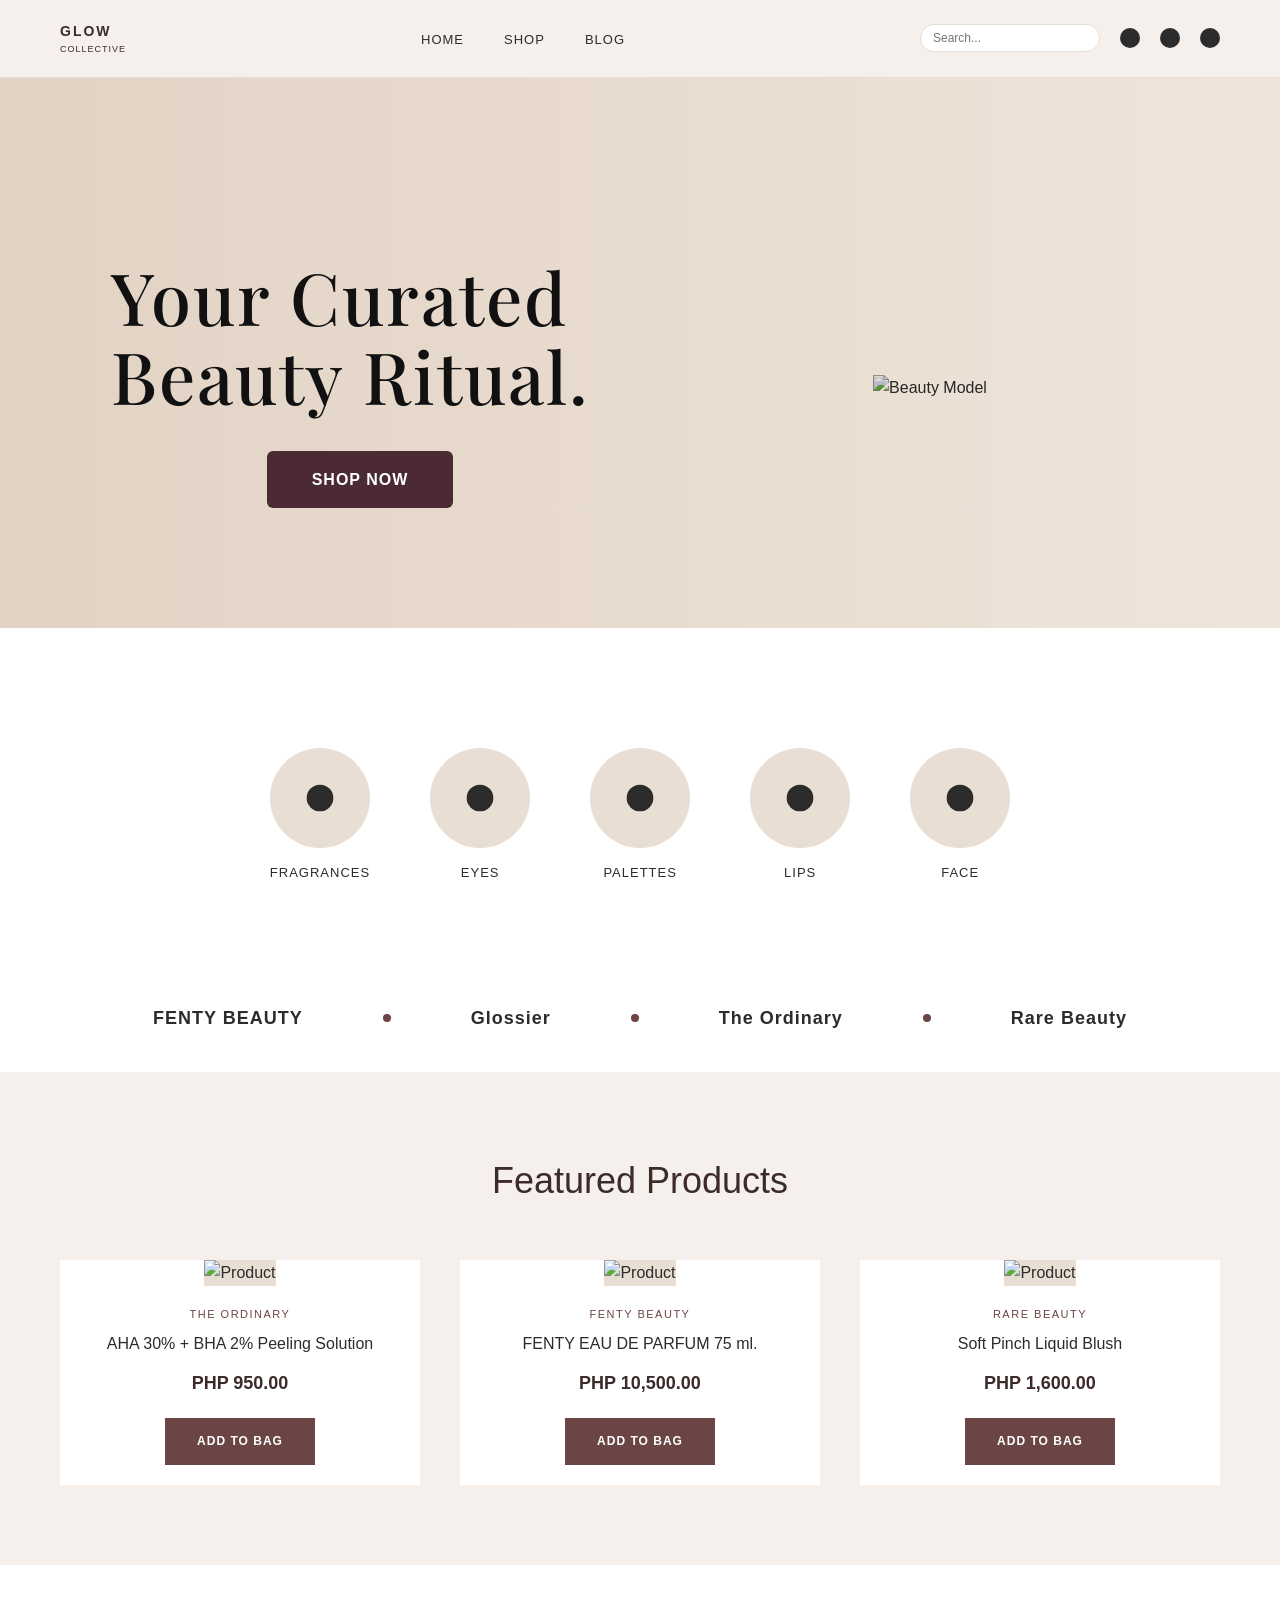
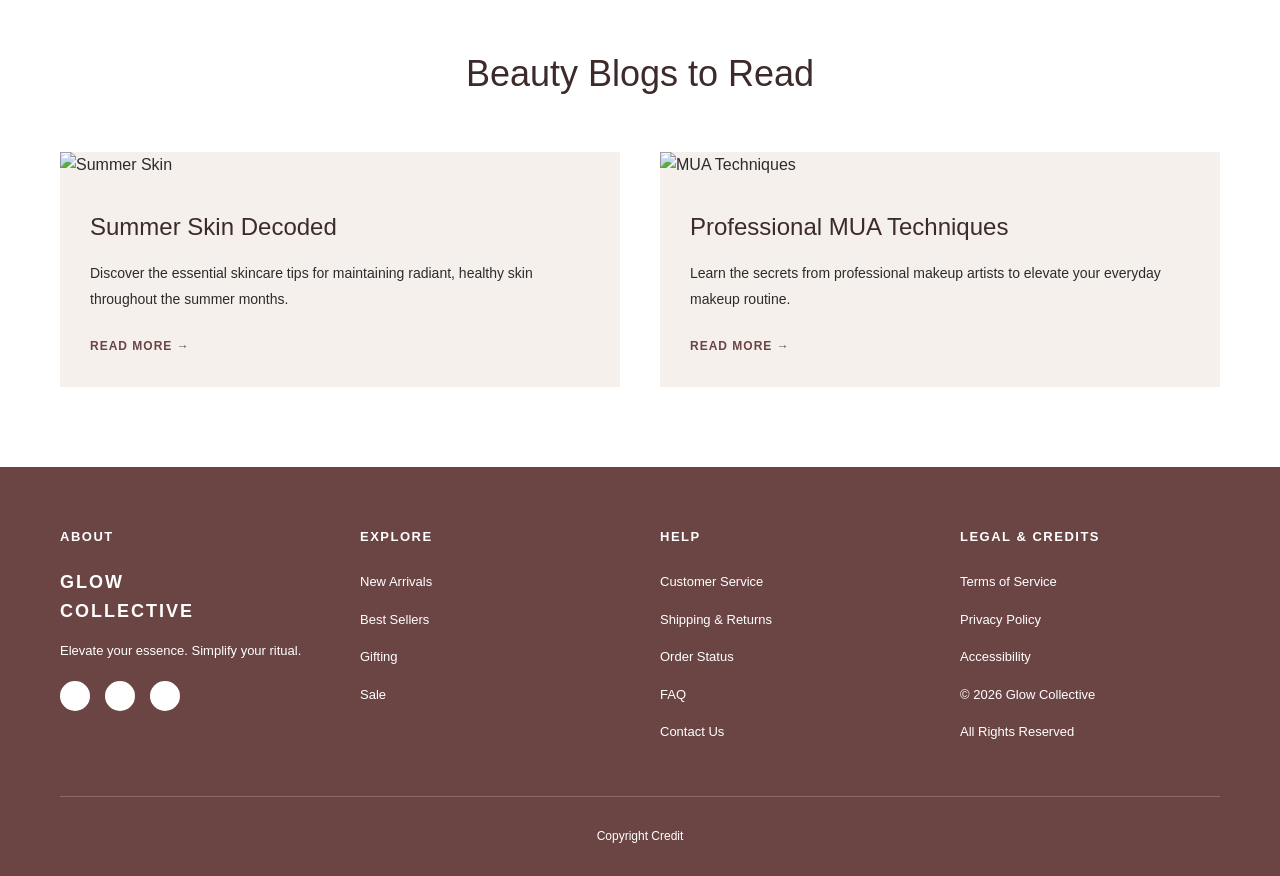
==== index.html @ 7a1baf29 "Putting the codes in" ====
<!DOCTYPE html>
<html lang="en">
<head>
    <meta charset="UTF-8">
    <meta name="viewport" content="width=device-width, initial-scale=1.0">
    <title>Glow Collective - Your Curated Beauty Ritual</title>
    <link href="https://fonts.googleapis.com/css2?family=Playfair+Display:ital,wght@0,400;0,600;1,400&display=swap" rel="stylesheet">
    <link rel="stylesheet" href="src/css/style.css">
</head>
<body>
    <!-- Navigation Bar -->
    <nav class="navbar">
        <a href="index.html" class="logo">
            Glow
            <span class="logo-subtitle">Collective</span>
        </a>
        
        <ul class="nav-links">
            <li><a href="index.html">Home</a></li>
            <li><a href="src/pages/shop.html">Shop</a></li>
            <li><a href="src/pages/blog.html">Blog</a></li>
        </ul>
        
        <div class="nav-icons">
            <input type="text" class="search-bar" placeholder="Search...">
            <div class="icon" title="Search"></div>
            <div class="icon" title="Cart"></div>
            <div class="icon" title="Profile"></div>
        </div>
    </nav>

    <!-- Hero Section -->
    <section class="hero">
        <div class="hero-content">
            <div class="hero-text-wrapper">
                <h1>Your Curated<br>Beauty Ritual.</h1>
                <div class="hero-btn-container">
                    <a href="shop.html" class="btn">SHOP NOW</a>
                </div>
            </div>
        </div>
        <div class="hero-image">
            <img src="https://images.unsplash.com/photo-1718005735424-eb1a8b861f9e?crop=entropy&cs=tinysrgb&fit=max&fm=jpg&ixid=M3w3Nzg4Nzd8MHwxfHNlYXJjaHwxfHxiZWF1dHklMjBtb2RlbCUyMHBvcnRyYWl0JTIwbmF0dXJhbHxlbnwxfHx8fDE3NzM1NDgxODh8MA&ixlib=rb-4.1.0&q=80&w=1080" alt="Beauty Model">
        </div>
    </section>

    <!-- Categories Section -->
    <section class="categories">
        <div class="category-grid">
            <div class="category-item">
                <div class="category-icon">
                    <svg viewBox="0 0 24 24">
                        <circle cx="12" cy="12" r="8" fill="currentColor"/>
                    </svg>
                </div>
                <p class="category-name">Fragrances</p>
            </div>
            
            <div class="category-item">
                <div class="category-icon">
                    <svg viewBox="0 0 24 24">
                        <circle cx="12" cy="12" r="8" fill="currentColor"/>
                    </svg>
                </div>
                <p class="category-name">Eyes</p>
            </div>
            
            <div class="category-item">
                <div class="category-icon">
                    <svg viewBox="0 0 24 24">
                        <circle cx="12" cy="12" r="8" fill="currentColor"/>
                    </svg>
                </div>
                <p class="category-name">Palettes</p>
            </div>
            
            <div class="category-item">
                <div class="category-icon">
                    <svg viewBox="0 0 24 24">
                        <circle cx="12" cy="12" r="8" fill="currentColor"/>
                    </svg>
                </div>
                <p class="category-name">Lips</p>
            </div>
            
            <div class="category-item">
                <div class="category-icon">
                    <svg viewBox="0 0 24 24">
                        <circle cx="12" cy="12" r="8" fill="currentColor"/>
                    </svg>
                </div>
                <p class="category-name">Face</p>
            </div>
        </div>
    </section>

    <!-- Brand Row Section -->
    <section class="brands">
        <div class="brand-row">
            <span class="brand-name">FENTY BEAUTY</span>
            <span class="brand-separator"></span>
            <span class="brand-name">Glossier</span>
            <span class="brand-separator"></span>
            <span class="brand-name">The Ordinary</span>
            <span class="brand-separator"></span>
            <span class="brand-name">Rare Beauty</span>
        </div>
    </section>

    <!-- Featured Products Section -->
    <section class="products">
        <h2 class="section-title">Featured Products</h2>
        <div class="product-grid">
            <div class="product-card">
                <img src="https://images.unsplash.com/photo-1643379850623-7eb6442cd262?crop=entropy&cs=tinysrgb&fit=max&fm=jpg&ixid=M3w3Nzg4Nzd8MHwxfHNlYXJjaHwxfHxza2luY2FyZSUyMHNlcnVtJTIwYm90dGxlfGVufDF8fHx8MTc3MzQ0MTQ1Mnww&ixlib=rb-4.1.0&q=80&w=1080" alt="Product" class="product-image">
                <div class="product-info">
                    <p class="product-brand">The Ordinary</p>
                    <h3 class="product-name">AHA 30% + BHA 2% Peeling Solution</h3>
                    <p class="product-price">PHP 950.00</p>
                    <a href="#" class="btn">Add to Bag</a>
                </div>
            </div>

            <div class="product-card">
                <img src="https://images.unsplash.com/photo-1648208567967-19e0b7b10066?crop=entropy&cs=tinysrgb&fit=max&fm=jpg&ixid=M3w3Nzg4Nzd8MHwxfHNlYXJjaHwxfHxwZXJmdW1lJTIwZnJhZ3JhbmNlJTIwYm90dGxlfGVufDF8fHx8MTc3MzQ5MjkwNHww&ixlib=rb-4.1.0&q=80&w=1080" alt="Product" class="product-image">
                <div class="product-info">
                    <p class="product-brand">Fenty Beauty</p>
                    <h3 class="product-name">FENTY EAU DE PARFUM 75 ml.</h3>
                    <p class="product-price">PHP 10,500.00</p>
                    <a href="#" class="btn">Add to Bag</a>
                </div>
            </div>

            <div class="product-card">
                <img src="https://images.unsplash.com/photo-1587055682234-853183f4523c?crop=entropy&cs=tinysrgb&fit=max&fm=jpg&ixid=M3w3Nzg4Nzd8MHwxfHNlYXJjaHwxfHxsaXBzdGljayUyMG1ha2V1cCUyMGJlYXV0eXxlbnwxfHx8fDE3NzM0NjQ0OTZ8MA&ixlib=rb-4.1.0&q=80&w=1080" alt="Product" class="product-image">
                <div class="product-info">
                    <p class="product-brand">Rare Beauty</p>
                    <h3 class="product-name">Soft Pinch Liquid Blush</h3>
                    <p class="product-price">PHP 1,600.00</p>
                    <a href="#" class="btn">Add to Bag</a>
                </div>
            </div>
        </div>
    </section>

    <!-- Blog Preview Section -->
    <section class="blog-section">
        <h2 class="section-title">Beauty Blogs to Read</h2>
        <div class="blog-grid">
            <article class="blog-card">
                <img src="https://images.unsplash.com/photo-1614159102369-effd79eadadd?crop=entropy&cs=tinysrgb&fit=max&fm=jpg&ixid=M3w3Nzg4Nzd8MHwxfHNlYXJjaHwxfHxza2luY2FyZSUyMHJvdXRpbmUlMjBiZWF1dHl8ZW58MXx8fHwxNzczNTQ4MTg5fDA&ixlib=rb-4.1.0&q=80&w=1080" alt="Summer Skin" class="blog-image">
                <div class="blog-content">
                    <h3 class="blog-title">Summer Skin Decoded</h3>
                    <p class="blog-excerpt">Discover the essential skincare tips for maintaining radiant, healthy skin throughout the summer months.</p>
                    <a href="blog.html" class="read-more">Read More →</a>
                </div>
            </article>

            <article class="blog-card">
                <img src="https://images.unsplash.com/photo-1600637070413-0798fafbb6c7?crop=entropy&cs=tinysrgb&fit=max&fm=jpg&ixid=M3w3Nzg4Nzd8MHwxfHNlYXJjaHwxfHxwcm9mZXNzaW9uYWwlMjBtYWtldXAlMjBhcnRpc3R8ZW58MXx8fHwxNzczNTQ4MTg5fDA&ixlib=rb-4.1.0&q=80&w=1080" alt="MUA Techniques" class="blog-image">
                <div class="blog-content">
                    <h3 class="blog-title">Professional MUA Techniques</h3>
                    <p class="blog-excerpt">Learn the secrets from professional makeup artists to elevate your everyday makeup routine.</p>
                    <a href="blog.html" class="read-more">Read More →</a>
                </div>
            </article>
        </div>
    </section>

    <!-- Footer -->
    <footer class="footer">
        <div class="footer-content">
            <div class="footer-column">
                <h3>About</h3>
                <div class="footer-logo">GLOW<br>COLLECTIVE</div>
                <p class="footer-tagline">Elevate your essence. Simplify your ritual.</p>
                <div class="social-icons">
                    <div class="social-icon"></div>
                    <div class="social-icon"></div>
                    <div class="social-icon"></div>
                </div>
            </div>

            <div class="footer-column">
                <h3>Explore</h3>
                <ul>
                    <li><a href="shop.html">New Arrivals</a></li>
                    <li><a href="shop.html">Best Sellers</a></li>
                    <li><a href="shop.html">Gifting</a></li>
                    <li><a href="shop.html">Sale</a></li>
                </ul>
            </div>

            <div class="footer-column">
                <h3>Help</h3>
                <ul>
                    <li><a href="#">Customer Service</a></li>
                    <li><a href="#">Shipping & Returns</a></li>
                    <li><a href="#">Order Status</a></li>
                    <li><a href="#">FAQ</a></li>
                    <li><a href="#">Contact Us</a></li>
                </ul>
            </div>

            <div class="footer-column">
                <h3>Legal & Credits</h3>
                <ul>
                    <li><a href="#">Terms of Service</a></li>
                    <li><a href="#">Privacy Policy</a></li>
                    <li><a href="#">Accessibility</a></li>
                    <li><a href="#">© 2026 Glow Collective</a></li>
                    <li><a href="#">All Rights Reserved</a></li>
                </ul>
            </div>
        </div>

        <div class="footer-bottom">
            <p>Copyright Credit</p>
        </div>
    </footer>
</body>
</html>
---- src/css/style.css ----
/* Reset and Base Styles */
* {
    margin: 0;
    padding: 0;
    box-sizing: border-box;
}

:root {
    --color-cream: #F5F0EB;
    --color-beige: #E8DED4;
    --color-light-gray: #D9D9D9;
    --color-dark-rose: #6B4544;
    --color-dark-brown: #3D2B2B;
    --color-white: #FFFFFF;
    --color-text: #2C2C2C;
}

body {
    font-family: 'Helvetica Neue', Arial, sans-serif;
    color: var(--color-text);
    background-color: var(--color-white);
    line-height: 1.6;
}

/* Navbar Styles */
.navbar {
    display: flex;
    justify-content: space-between;
    align-items: center;
    padding: 20px 60px;
    background-color: var(--color-cream);
    border-bottom: 1px solid var(--color-beige);
}

.logo {
    font-size: 14px;
    font-weight: 700;
    letter-spacing: 2px;
    text-transform: uppercase;
    color: var(--color-dark-brown);
    text-decoration: none;
}

.logo-subtitle {
    display: block;
    font-size: 9px;
    letter-spacing: 1px;
    font-weight: 400;
}

.nav-links {
    display: flex;
    gap: 40px;
    list-style: none;
}

.nav-links a {
    text-decoration: none;
    color: var(--color-text);
    font-size: 13px;
    letter-spacing: 1px;
    text-transform: uppercase;
    transition: color 0.3s;
}

.nav-links a:hover {
    color: var(--color-dark-rose);
}

.nav-icons {
    display: flex;
    gap: 20px;
    align-items: center;
}

.icon {
    width: 20px;
    height: 20px;
    background-color: var(--color-text);
    border-radius: 50%;
    cursor: pointer;
    transition: background-color 0.3s;
}

.icon:hover {
    background-color: var(--color-dark-rose);
}

/* Search Bar */
.search-bar {
    padding: 6px 12px;
    border: 1px solid var(--color-beige);
    border-radius: 20px;
    background-color: var(--color-white);
    font-size: 12px;
    width: 180px;
}

/* Hero Section */
.hero {
    display: flex;
    align-items: center;
    /* Replaced solid color with a gradient matching the image */
    background: linear-gradient(to right, #E2D3C4 0%, #EFE5DB 100%);
    padding: 60px 60px 0 60px; /* Removed bottom padding so model touches the bottom */
    min-height: 550px;
    overflow: hidden;
}

.hero-content {
    flex: 1;
    display: flex;
    justify-content: center; /* Centers the wrapper in the left half */
}

.hero-text-wrapper {
    display: flex;
    flex-direction: column;
}

.hero-content h1 {
    font-family: 'Playfair Display', serif; /* New elegant font */
    font-size: 72px; /* Much larger */
    line-height: 1.1;
    color: #111111;
    margin-bottom: 35px;
    font-weight: 500;
    letter-spacing: 2px;
}

.hero-btn-container {
    display: flex;
    justify-content: center; /* Centers the button under the text */
    padding-left: 20px;
}

/* Specific styling for the Hero button to match the image */
.hero-btn-container .btn {
    background-color: #4B2A33; /* Dark burgundy/brown */
    border-radius: 6px; /* Slightly rounded corners */
    padding: 16px 45px;
    font-size: 16px;
    font-weight: 700;
}

.hero-btn-container .btn:hover {
    background-color: #2F191F;
}

.hero-image {
    flex: 1;
    display: flex;
    justify-content: center;
    align-items: flex-end; /* Pushes the image strictly to the bottom */
    height: 100%;
}

.hero-image img {
    max-width: 100%;
    max-height: 600px;
    object-fit: contain;
    /* This cool trick blends the light background of the Unsplash JPEG into your gradient! */
    mix-blend-mode: multiply; 
    margin-bottom: -10px; /* Adjusts the model perfectly to the baseline */
}

/* Buttons */
.btn {
    display: inline-block;
    padding: 14px 32px;
    background-color: var(--color-dark-rose);
    color: var(--color-white);
    text-decoration: none;
    text-transform: uppercase;
    letter-spacing: 1px;
    font-size: 12px;
    font-weight: 600;
    border: none;
    cursor: pointer;
    transition: background-color 0.3s;
}

.btn:hover {
    background-color: var(--color-dark-brown);
}

/* Categories Section */
.categories {
    padding: 80px 60px;
    text-align: center;
}

.category-grid {
    display: flex;
    justify-content: center;
    gap: 60px;
    margin-top: 40px;
}

.category-item {
    text-align: center;
}

.category-icon {
    width: 100px;
    height: 100px;
    border-radius: 50%;
    background-color: var(--color-beige);
    margin: 0 auto 15px;
    display: flex;
    align-items: center;
    justify-content: center;
    transition: background-color 0.3s;
}

.category-icon:hover {
    background-color: var(--color-light-gray);
}

.category-icon svg {
    width: 40px;
    height: 40px;
    fill: var(--color-dark-rose);
}

.category-name {
    font-size: 13px;
    text-transform: uppercase;
    letter-spacing: 1px;
    color: var(--color-text);
}

/* Brand Section */
.brands {
    padding: 40px 60px;
    background-color: var(--color-white);
}

.brand-row {
    display: flex;
    justify-content: center;
    align-items: center;
    gap: 80px;
}

.brand-name {
    font-size: 18px;
    font-weight: 600;
    color: var(--color-text);
    letter-spacing: 1px;
}

.brand-separator {
    width: 8px;
    height: 8px;
    background-color: var(--color-dark-rose);
    border-radius: 50%;
}

/* Products Section */
.products {
    padding: 80px 60px;
    background-color: var(--color-cream);
}

.section-title {
    text-align: center;
    font-size: 36px;
    font-weight: 400;
    color: var(--color-dark-brown);
    margin-bottom: 50px;
}

.product-grid {
    display: grid;
    grid-template-columns: repeat(auto-fit, minmax(280px, 1fr));
    gap: 40px;
    max-width: 1200px;
    margin: 0 auto;
}

.product-card {
    background-color: var(--color-white);
    text-align: center;
    transition: transform 0.3s;
}

.product-card:hover {
    transform: translateY(-5px);
}

.product-image {
    width: 100%;
    height: 300px;
    object-fit: cover;
    background-color: var(--color-beige);
}

.product-info {
    padding: 20px;
}

.product-brand {
    font-size: 11px;
    text-transform: uppercase;
    letter-spacing: 1.5px;
    color: var(--color-dark-rose);
    margin-bottom: 8px;
}

.product-name {
    font-size: 16px;
    color: var(--color-text);
    margin-bottom: 12px;
    font-weight: 500;
}

.product-price {
    font-size: 18px;
    color: var(--color-dark-brown);
    margin-bottom: 20px;
    font-weight: 600;
}

/* Blog Section */
.blog-section {
    padding: 80px 60px;
    background-color: var(--color-white);
}

.blog-grid {
    display: grid;
    grid-template-columns: repeat(auto-fit, minmax(350px, 1fr));
    gap: 40px;
    max-width: 1200px;
    margin: 0 auto;
}

.blog-card {
    background-color: var(--color-cream);
    overflow: hidden;
    transition: transform 0.3s;
}

.blog-card:hover {
    transform: translateY(-5px);
}

.blog-image {
    width: 100%;
    height: 250px;
    object-fit: cover;
}

.blog-content {
    padding: 30px;
}

.blog-title {
    font-size: 24px;
    color: var(--color-dark-brown);
    margin-bottom: 15px;
    font-weight: 500;
}

.blog-excerpt {
    font-size: 14px;
    color: var(--color-text);
    line-height: 1.8;
    margin-bottom: 20px;
}

.read-more {
    text-decoration: none;
    color: var(--color-dark-rose);
    text-transform: uppercase;
    font-size: 12px;
    letter-spacing: 1px;
    font-weight: 600;
    transition: color 0.3s;
}

.read-more:hover {
    color: var(--color-dark-brown);
}

/* Footer */
.footer {
    background-color: var(--color-dark-rose);
    color: var(--color-white);
    padding: 60px 60px 30px;
}

.footer-content {
    display: grid;
    grid-template-columns: repeat(4, 1fr);
    gap: 40px;
    margin-bottom: 40px;
}

.footer-column h3 {
    font-size: 13px;
    text-transform: uppercase;
    letter-spacing: 1.5px;
    margin-bottom: 20px;
    font-weight: 600;
}

.footer-logo {
    font-size: 18px;
    font-weight: 700;
    letter-spacing: 2px;
    margin-bottom: 15px;
}

.footer-tagline {
    font-size: 13px;
    line-height: 1.6;
    margin-bottom: 20px;
}

.footer-column ul {
    list-style: none;
}

.footer-column ul li {
    margin-bottom: 12px;
}

.footer-column ul li a {
    color: var(--color-white);
    text-decoration: none;
    font-size: 13px;
    transition: opacity 0.3s;
}

.footer-column ul li a:hover {
    opacity: 0.7;
}

.social-icons {
    display: flex;
    gap: 15px;
}

.social-icon {
    width: 30px;
    height: 30px;
    background-color: var(--color-white);
    border-radius: 50%;
    display: flex;
    align-items: center;
    justify-content: center;
    cursor: pointer;
    transition: background-color 0.3s;
}

.social-icon:hover {
    background-color: var(--color-beige);
}

.footer-bottom {
    text-align: center;
    padding-top: 30px;
    border-top: 1px solid rgba(255, 255, 255, 0.2);
    font-size: 12px;
}

/* Shop Page Specific Styles */
.shop-header {
    background-color: var(--color-beige);
    padding: 40px 60px;
    text-align: center;
}

.shop-header h1 {
    font-size: 42px;
    font-weight: 400;
    color: var(--color-dark-brown);
    margin-bottom: 20px;
}

.shop-filters {
    display: flex;
    justify-content: center;
    gap: 20px;
    margin-top: 30px;
    flex-wrap: wrap;
}

.filter-btn {
    padding: 10px 24px;
    background-color: var(--color-white);
    border: 1px solid var(--color-beige);
    color: var(--color-text);
    font-size: 12px;
    text-transform: uppercase;
    letter-spacing: 1px;
    cursor: pointer;
    transition: all 0.3s;
}

.filter-btn:hover {
    background-color: var(--color-dark-rose);
    color: var(--color-white);
    border-color: var(--color-dark-rose);
}

.shop-content {
    padding: 60px;
    background-color: var(--color-cream);
}

.brand-section {
    margin-bottom: 60px;
}

.brand-section h2 {
    font-size: 28px;
    font-weight: 400;
    color: var(--color-dark-brown);
    margin-bottom: 30px;
    text-transform: uppercase;
    letter-spacing: 2px;
}

/* Blog Page Specific Styles */
.blog-header {
    background-color: var(--color-beige);
    padding: 60px;
    text-align: center;
}

.blog-header h1 {
    font-size: 42px;
    font-weight: 400;
    color: var(--color-dark-brown);
}

.blog-page-content {
    padding: 60px;
    background-color: var(--color-white);
}

.featured-article {
    background-color: var(--color-cream);
    margin-bottom: 60px;
    overflow: hidden;
}

.featured-article .blog-image {
    height: 400px;
}

.featured-article .blog-content {
    padding: 40px;
}

.featured-article .blog-title {
    font-size: 36px;
}

/* Responsive Design */
@media (max-width: 768px) {
    .navbar {
        padding: 15px 30px;
    }

    .hero {
        flex-direction: column;
        padding: 40px 30px;
    }

    .hero-content {
        padding-right: 0;
        margin-bottom: 30px;
    }

    .hero-content h1 {
        font-size: 36px;
    }

    .category-grid {
        flex-wrap: wrap;
        gap: 30px;
    }

    .brand-row {
        flex-wrap: wrap;
        gap: 30px;
    }

    .product-grid,
    .blog-grid {
        grid-template-columns: 1fr;
    }

    .footer-content {
        grid-template-columns: 1fr 1fr;
    }
}
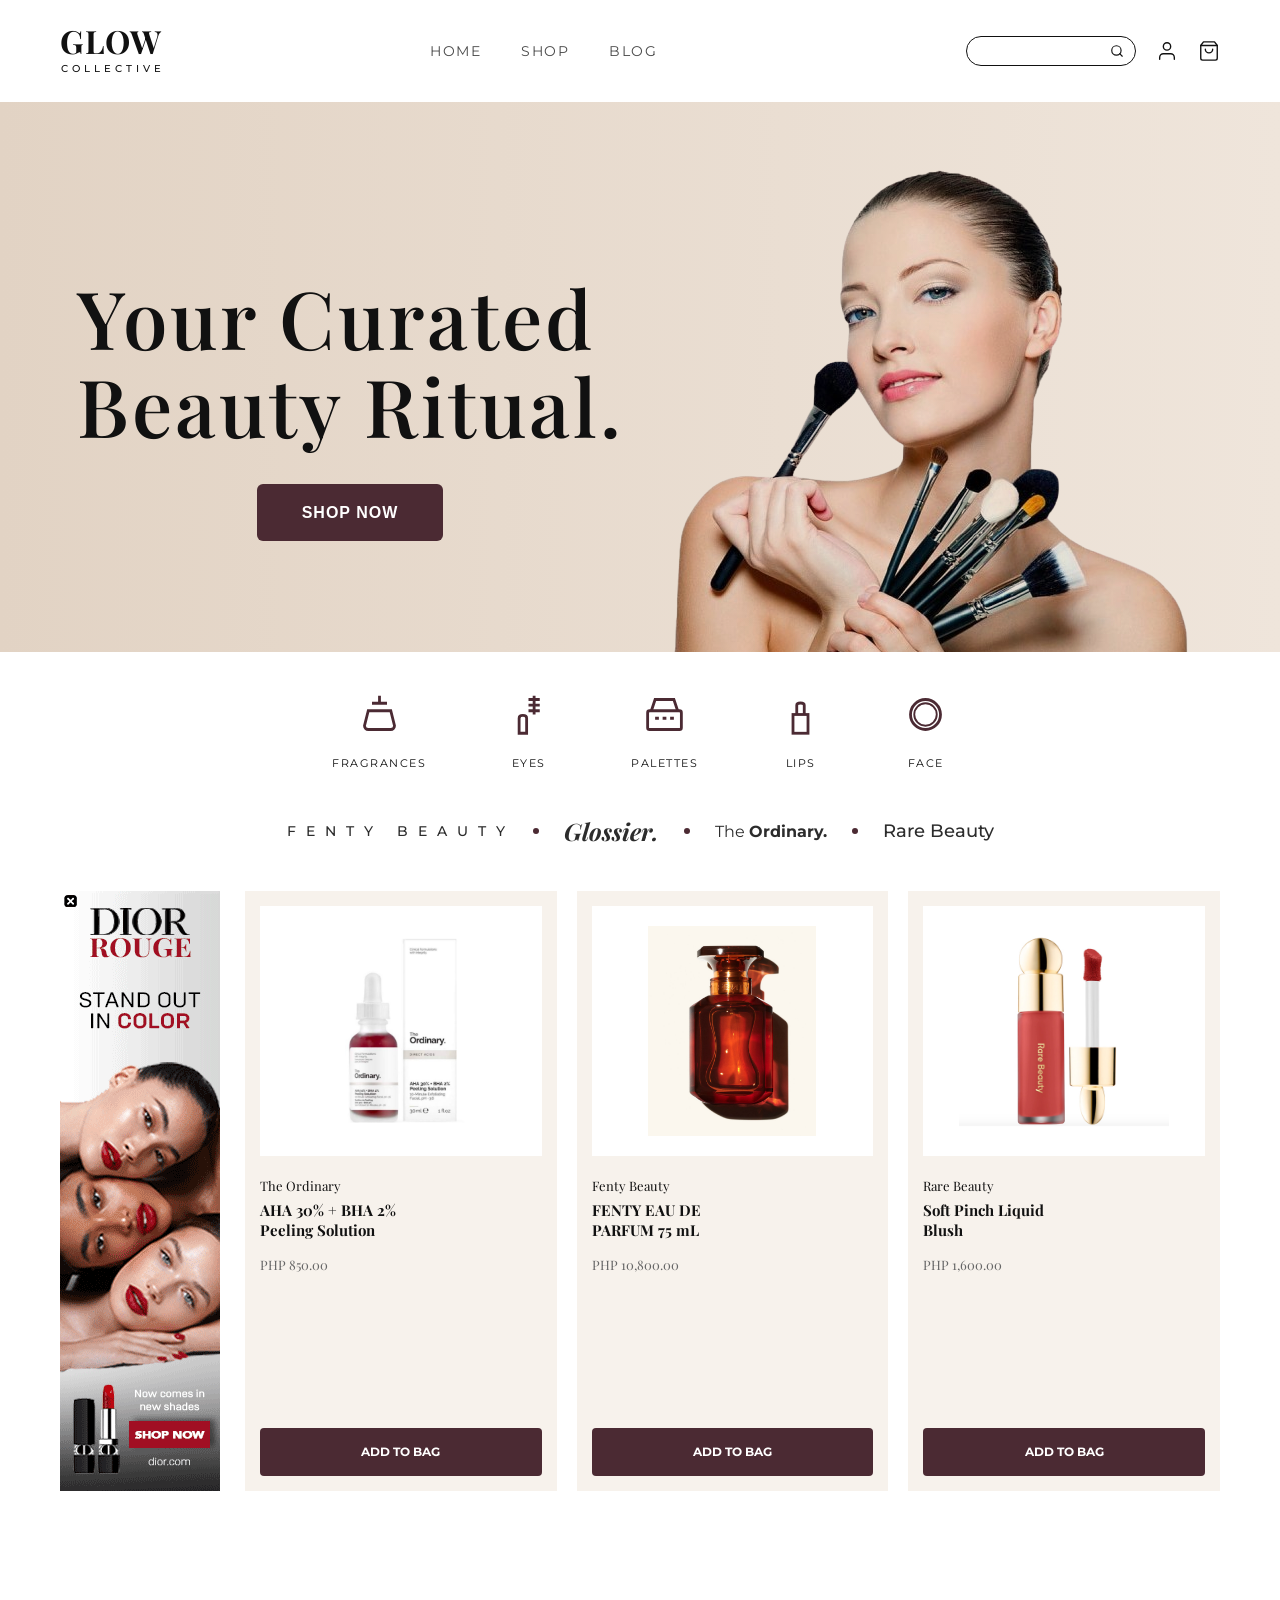
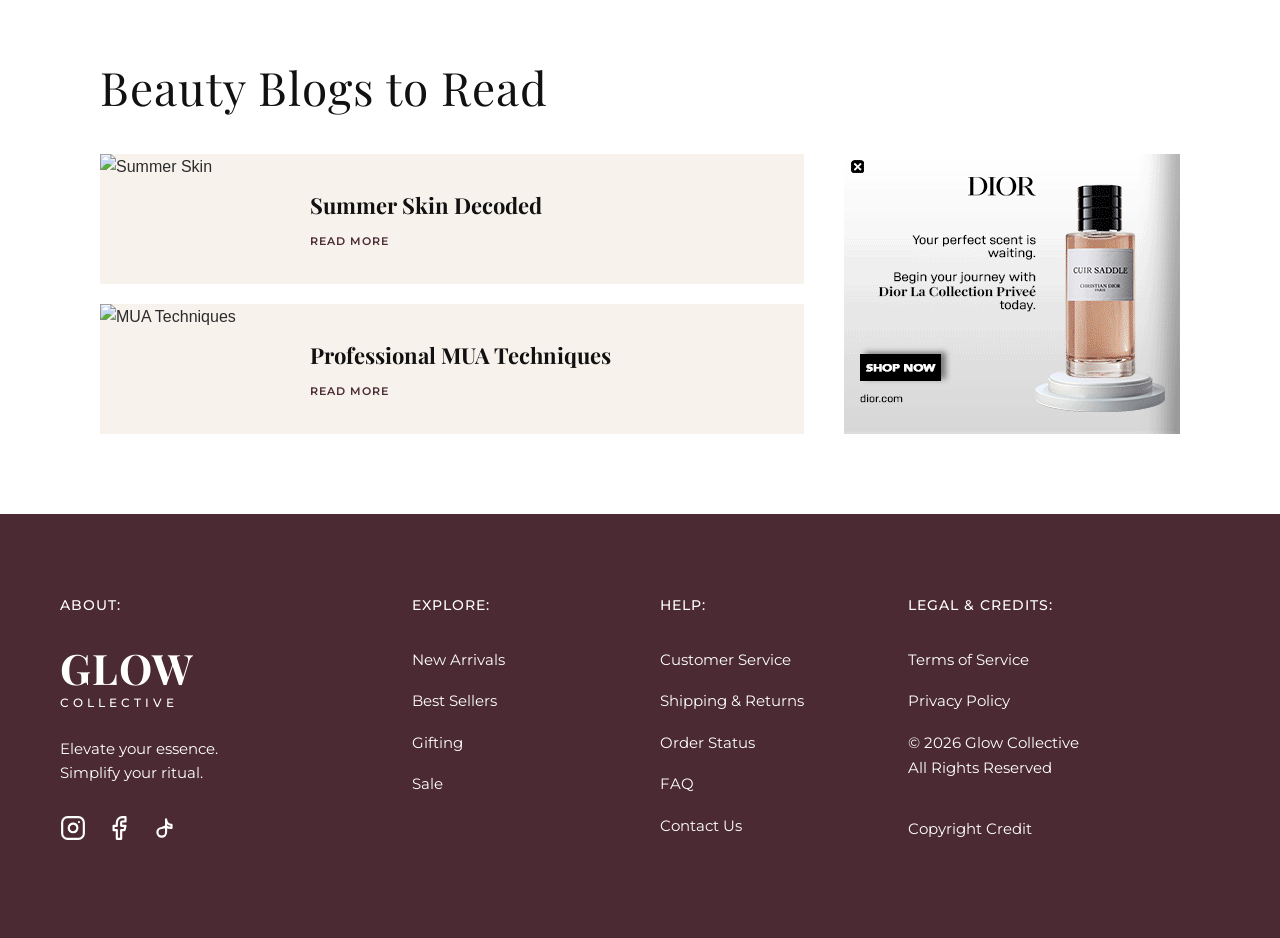
==== commit 5f267114: "Added details in home, shop, and blog" ====
--- a/index.html
+++ b/index.html
@@ -4,195 +4,193 @@
     <meta charset="UTF-8">
     <meta name="viewport" content="width=device-width, initial-scale=1.0">
     <title>Glow Collective - Your Curated Beauty Ritual</title>
-    <link href="https://fonts.googleapis.com/css2?family=Playfair+Display:ital,wght@0,400;0,600;1,400&display=swap" rel="stylesheet">
+    <link href="https://fonts.googleapis.com/css2?family=Montserrat:wght@400;500;600&family=Playfair+Display:ital,wght@0,400;0,600;0,700;1,400&display=swap" rel="stylesheet">
     <link rel="stylesheet" href="src/css/style.css">
 </head>
 <body>
-    <!-- Navigation Bar -->
     <nav class="navbar">
         <a href="index.html" class="logo">
-            Glow
-            <span class="logo-subtitle">Collective</span>
+            <span class="logo-main">GLOW</span>
+            <span class="logo-sub">COLLECTIVE</span>
         </a>
         
         <ul class="nav-links">
-            <li><a href="index.html">Home</a></li>
-            <li><a href="src/pages/shop.html">Shop</a></li>
-            <li><a href="src/pages/blog.html">Blog</a></li>
+            <li><a href="index.html">HOME</a></li>
+            <li><a href="src/pages/shop.html">SHOP</a></li>
+            <li><a href="src/pages/blog.html">BLOG</a></li>
         </ul>
         
         <div class="nav-icons">
-            <input type="text" class="search-bar" placeholder="Search...">
-            <div class="icon" title="Search"></div>
-            <div class="icon" title="Cart"></div>
-            <div class="icon" title="Profile"></div>
+            <div class="search-wrapper">
+                <input type="text" class="search-bar" placeholder="">
+                <svg class="search-icon" viewBox="0 0 24 24" width="14" height="14" stroke="currentColor" stroke-width="2" fill="none" stroke-linecap="round" stroke-linejoin="round"><circle cx="11" cy="11" r="8"></circle><line x1="21" y1="21" x2="16.65" y2="16.65"></line></svg>
+            </div>
+            <a href="#" class="icon-link" aria-label="Profile">
+                <svg viewBox="0 0 24 24" width="22" height="22" stroke="currentColor" stroke-width="1.5" fill="none" stroke-linecap="round" stroke-linejoin="round"><path d="M20 21v-2a4 4 0 0 0-4-4H8a4 4 0 0 0-4 4v2"></path><circle cx="12" cy="7" r="4"></circle></svg>
+            </a>
+            <a href="#" class="icon-link" aria-label="Cart">
+                <svg viewBox="0 0 24 24" width="22" height="22" stroke="currentColor" stroke-width="1.5" fill="none" stroke-linecap="round" stroke-linejoin="round"><path d="M6 2L3 6v14a2 2 0 0 0 2 2h14a2 2 0 0 0 2-2V6l-3-4z"></path><line x1="3" y1="6" x2="21" y2="6"></line><path d="M16 10a4 4 0 0 1-8 0"></path></svg>
+            </a>
         </div>
     </nav>
 
-    <!-- Hero Section -->
     <section class="hero">
         <div class="hero-content">
             <div class="hero-text-wrapper">
                 <h1>Your Curated<br>Beauty Ritual.</h1>
                 <div class="hero-btn-container">
-                    <a href="shop.html" class="btn">SHOP NOW</a>
+                    <a href="src/pages/shop.html" class="btn">SHOP NOW</a>
                 </div>
             </div>
         </div>
         <div class="hero-image">
-            <img src="https://images.unsplash.com/photo-1718005735424-eb1a8b861f9e?crop=entropy&cs=tinysrgb&fit=max&fm=jpg&ixid=M3w3Nzg4Nzd8MHwxfHNlYXJjaHwxfHxiZWF1dHklMjBtb2RlbCUyMHBvcnRyYWl0JTIwbmF0dXJhbHxlbnwxfHx8fDE3NzM1NDgxODh8MA&ixlib=rb-4.1.0&q=80&w=1080" alt="Beauty Model">
-        </div>
-    </section>
-
-    <!-- Categories Section -->
+            <img src="src/images/model.png" alt="Beauty Model">
+        </div>
+    </section>
+
     <section class="categories">
         <div class="category-grid">
             <div class="category-item">
-                <div class="category-icon">
-                    <svg viewBox="0 0 24 24">
-                        <circle cx="12" cy="12" r="8" fill="currentColor"/>
-                    </svg>
-                </div>
-                <p class="category-name">Fragrances</p>
-            </div>
-            
-            <div class="category-item">
-                <div class="category-icon">
-                    <svg viewBox="0 0 24 24">
-                        <circle cx="12" cy="12" r="8" fill="currentColor"/>
-                    </svg>
-                </div>
-                <p class="category-name">Eyes</p>
-            </div>
-            
-            <div class="category-item">
-                <div class="category-icon">
-                    <svg viewBox="0 0 24 24">
-                        <circle cx="12" cy="12" r="8" fill="currentColor"/>
-                    </svg>
-                </div>
-                <p class="category-name">Palettes</p>
-            </div>
-            
-            <div class="category-item">
-                <div class="category-icon">
-                    <svg viewBox="0 0 24 24">
-                        <circle cx="12" cy="12" r="8" fill="currentColor"/>
-                    </svg>
-                </div>
-                <p class="category-name">Lips</p>
-            </div>
-            
-            <div class="category-item">
-                <div class="category-icon">
-                    <svg viewBox="0 0 24 24">
-                        <circle cx="12" cy="12" r="8" fill="currentColor"/>
-                    </svg>
-                </div>
-                <p class="category-name">Face</p>
-            </div>
-        </div>
-    </section>
-
-    <!-- Brand Row Section -->
+                <svg class="cat-icon" viewBox="0 0 24 24"><path d="M12 2v4M8 6h8M6 10l-2 8a2 2 0 002 2h12a2 2 0 002-2l-2-8H6z" stroke="currentColor" stroke-width="1.5" fill="none"/></svg>
+                <p class="category-name">FRAGRANCES</p>
+            </div>
+            <div class="category-item">
+                <svg class="cat-icon" viewBox="0 0 24 24"><path d="M7 22v-8c0-2 4-2 4 0v8H7zM15 2v10M12 7h6M12 4h6M12 10h6" stroke="currentColor" stroke-width="1.5" fill="none"/></svg>
+                <p class="category-name">EYES</p>
+            </div>
+            <div class="category-item">
+                <svg class="cat-icon" viewBox="0 0 24 24"><rect x="3" y="10" width="18" height="10" rx="1" stroke="currentColor" stroke-width="1.5" fill="none"/><path d="M5 10l2-6h10l2 6M7 14h2M11 14h2M15 14h2" stroke="currentColor" stroke-width="1.5" fill="none"/></svg>
+                <p class="category-name">PALETTES</p>
+            </div>
+            <div class="category-item">
+                <svg class="cat-icon" viewBox="0 0 24 24"><rect x="8" y="12" width="8" height="10" stroke="currentColor" stroke-width="1.5" fill="none"/><path d="M10 12V7c0-1.5 4-1.5 4 0v5" stroke="currentColor" stroke-width="1.5" fill="none"/></svg>
+                <p class="category-name">LIPS</p>
+            </div>
+            <div class="category-item">
+                <svg class="cat-icon" viewBox="0 0 24 24"><circle cx="12" cy="12" r="8" stroke="currentColor" stroke-width="1.5" fill="none"/><circle cx="12" cy="12" r="6" stroke="currentColor" stroke-width="1" fill="none"/></svg>
+                <p class="category-name">FACE</p>
+            </div>
+        </div>
+    </section>
+
     <section class="brands">
         <div class="brand-row">
-            <span class="brand-name">FENTY BEAUTY</span>
-            <span class="brand-separator"></span>
-            <span class="brand-name">Glossier</span>
-            <span class="brand-separator"></span>
-            <span class="brand-name">The Ordinary</span>
-            <span class="brand-separator"></span>
-            <span class="brand-name">Rare Beauty</span>
-        </div>
-    </section>
-
-    <!-- Featured Products Section -->
-    <section class="products">
-        <h2 class="section-title">Featured Products</h2>
-        <div class="product-grid">
-            <div class="product-card">
-                <img src="https://images.unsplash.com/photo-1643379850623-7eb6442cd262?crop=entropy&cs=tinysrgb&fit=max&fm=jpg&ixid=M3w3Nzg4Nzd8MHwxfHNlYXJjaHwxfHxza2luY2FyZSUyMHNlcnVtJTIwYm90dGxlfGVufDF8fHx8MTc3MzQ0MTQ1Mnww&ixlib=rb-4.1.0&q=80&w=1080" alt="Product" class="product-image">
-                <div class="product-info">
-                    <p class="product-brand">The Ordinary</p>
-                    <h3 class="product-name">AHA 30% + BHA 2% Peeling Solution</h3>
-                    <p class="product-price">PHP 950.00</p>
-                    <a href="#" class="btn">Add to Bag</a>
-                </div>
-            </div>
-
-            <div class="product-card">
-                <img src="https://images.unsplash.com/photo-1648208567967-19e0b7b10066?crop=entropy&cs=tinysrgb&fit=max&fm=jpg&ixid=M3w3Nzg4Nzd8MHwxfHNlYXJjaHwxfHxwZXJmdW1lJTIwZnJhZ3JhbmNlJTIwYm90dGxlfGVufDF8fHx8MTc3MzQ5MjkwNHww&ixlib=rb-4.1.0&q=80&w=1080" alt="Product" class="product-image">
-                <div class="product-info">
-                    <p class="product-brand">Fenty Beauty</p>
-                    <h3 class="product-name">FENTY EAU DE PARFUM 75 ml.</h3>
-                    <p class="product-price">PHP 10,500.00</p>
-                    <a href="#" class="btn">Add to Bag</a>
-                </div>
-            </div>
-
-            <div class="product-card">
-                <img src="https://images.unsplash.com/photo-1587055682234-853183f4523c?crop=entropy&cs=tinysrgb&fit=max&fm=jpg&ixid=M3w3Nzg4Nzd8MHwxfHNlYXJjaHwxfHxsaXBzdGljayUyMG1ha2V1cCUyMGJlYXV0eXxlbnwxfHx8fDE3NzM0NjQ0OTZ8MA&ixlib=rb-4.1.0&q=80&w=1080" alt="Product" class="product-image">
-                <div class="product-info">
-                    <p class="product-brand">Rare Beauty</p>
-                    <h3 class="product-name">Soft Pinch Liquid Blush</h3>
-                    <p class="product-price">PHP 1,600.00</p>
-                    <a href="#" class="btn">Add to Bag</a>
-                </div>
-            </div>
-        </div>
-    </section>
-
-    <!-- Blog Preview Section -->
+            <span class="brand-fenty">F E N T Y &nbsp; B E A U T Y</span>
+            <span class="brand-dot"></span>
+            <span class="brand-glossier">Glossier.</span>
+            <span class="brand-dot"></span>
+            <span class="brand-ordinary">The <strong>Ordinary.</strong></span>
+            <span class="brand-dot"></span>
+            <span class="brand-rare">Rare Beauty</span>
+        </div>
+    </section>
+
+    <section class="featured-section">
+        <div class="featured-container">
+            
+            <div class="ad-banner">
+                <img src="src/images/dior-ad.gif" alt="Dior Stand Out In Color">
+            </div>
+
+            <div class="product-showcase">
+                <div class="product-card">
+                    <div class="product-img-box">
+                        <img src="src/images/ordinary-peeling.jpg" alt="The Ordinary">
+                    </div>
+                    <div class="product-info">
+                        <p class="product-brand">The Ordinary</p>
+                        <h3 class="product-name">AHA 30% + BHA 2%<br>Peeling Solution</h3>
+                        <p class="product-price">PHP 850.00</p>
+                        <a href="#" class="btn-bag">ADD TO BAG</a>
+                    </div>
+                </div>
+
+                <div class="product-card">
+                    <div class="product-img-box">
+                        <img src="src/images/fenty-perfume.jpg" alt="Fenty Perfume">
+                    </div>
+                    <div class="product-info">
+                        <p class="product-brand">Fenty Beauty</p>
+                        <h3 class="product-name">FENTY EAU DE<br>PARFUM 75 mL</h3>
+                        <p class="product-price">PHP 10,800.00</p>
+                        <a href="#" class="btn-bag">ADD TO BAG</a>
+                    </div>
+                </div>
+
+                <div class="product-card">
+                    <div class="product-img-box">
+                        <img src="src/images/rare-blush.jpeg" alt="Rare Beauty Blush">
+                    </div>
+                    <div class="product-info">
+                        <p class="product-brand">Rare Beauty</p>
+                        <h3 class="product-name">Soft Pinch Liquid<br>Blush</h3>
+                        <p class="product-price">PHP 1,600.00</p>
+                        <a href="#" class="btn-bag">ADD TO BAG</a>
+                    </div>
+                </div>
+            </div>
+        </div>
+    </section>
+
     <section class="blog-section">
-        <h2 class="section-title">Beauty Blogs to Read</h2>
-        <div class="blog-grid">
-            <article class="blog-card">
-                <img src="https://images.unsplash.com/photo-1614159102369-effd79eadadd?crop=entropy&cs=tinysrgb&fit=max&fm=jpg&ixid=M3w3Nzg4Nzd8MHwxfHNlYXJjaHwxfHxza2luY2FyZSUyMHJvdXRpbmUlMjBiZWF1dHl8ZW58MXx8fHwxNzczNTQ4MTg5fDA&ixlib=rb-4.1.0&q=80&w=1080" alt="Summer Skin" class="blog-image">
-                <div class="blog-content">
-                    <h3 class="blog-title">Summer Skin Decoded</h3>
-                    <p class="blog-excerpt">Discover the essential skincare tips for maintaining radiant, healthy skin throughout the summer months.</p>
-                    <a href="blog.html" class="read-more">Read More →</a>
-                </div>
-            </article>
-
-            <article class="blog-card">
-                <img src="https://images.unsplash.com/photo-1600637070413-0798fafbb6c7?crop=entropy&cs=tinysrgb&fit=max&fm=jpg&ixid=M3w3Nzg4Nzd8MHwxfHNlYXJjaHwxfHxwcm9mZXNzaW9uYWwlMjBtYWtldXAlMjBhcnRpc3R8ZW58MXx8fHwxNzczNTQ4MTg5fDA&ixlib=rb-4.1.0&q=80&w=1080" alt="MUA Techniques" class="blog-image">
-                <div class="blog-content">
-                    <h3 class="blog-title">Professional MUA Techniques</h3>
-                    <p class="blog-excerpt">Learn the secrets from professional makeup artists to elevate your everyday makeup routine.</p>
-                    <a href="blog.html" class="read-more">Read More →</a>
-                </div>
-            </article>
-        </div>
-    </section>
-
-    <!-- Footer -->
+        <div class="blog-section-inner">
+            <h2 class="section-title left-align">Beauty Blogs to Read</h2>
+            <div class="blog-container">
+                
+                <div class="blog-list">
+                    <article class="blog-card-horizontal">
+                        <img src="https://images.unsplash.com/photo-1614159102369-effd79eadadd?crop=entropy&cs=tinysrgb&fit=max&fm=jpg&ixid=M3w3Nzg4Nzd8MHwxfHNlYXJjaHwxfHxza2luY2FyZSUyMHJvdXRpbmUlMjBiZWF1dHl8ZW58MXx8fHwxNzczNTQ4MTg5fDA&ixlib=rb-4.1.0&q=80&w=500" alt="Summer Skin" class="blog-img">
+                        <div class="blog-info">
+                            <h3 class="blog-title">Summer Skin Decoded</h3>
+                            <a href="src/pages/blog.html" class="read-more">READ MORE</a>
+                        </div>
+                    </article>
+
+                    <article class="blog-card-horizontal">
+                        <img src="https://images.unsplash.com/photo-1600637070413-0798fafbb6c7?crop=entropy&cs=tinysrgb&fit=max&fm=jpg&ixid=M3w3Nzg4Nzd8MHwxfHNlYXJjaHwxfHxwcm9mZXNzaW9uYWwlMjBtYWtldXAlMjBhcnRpc3R8ZW58MXx8fHwxNzczNTQ4MTg5fDA&ixlib=rb-4.1.0&q=80&w=500" alt="MUA Techniques" class="blog-img">
+                        <div class="blog-info">
+                            <h3 class="blog-title">Professional MUA Techniques</h3>
+                            <a href="src/pages/blog.html" class="read-more">READ MORE</a>
+                        </div>
+                    </article>
+                </div>
+
+                <div class="blog-ad">
+                    <img src="src/images/dior-ad-square.gif" alt="Dior Ad">
+                </div>
+                
+            </div>
+        </div>
+    </section>
+
     <footer class="footer">
         <div class="footer-content">
             <div class="footer-column">
-                <h3>About</h3>
-                <div class="footer-logo">GLOW<br>COLLECTIVE</div>
-                <p class="footer-tagline">Elevate your essence. Simplify your ritual.</p>
+                <h3 class="footer-heading">ABOUT:</h3>
+                <div class="footer-logo">
+                    <span class="logo-main-white">GLOW</span>
+                    <span class="logo-sub-white">COLLECTIVE</span>
+                </div>
+                <p class="footer-tagline">Elevate your essence.<br>Simplify your ritual.</p>
                 <div class="social-icons">
-                    <div class="social-icon"></div>
-                    <div class="social-icon"></div>
-                    <div class="social-icon"></div>
-                </div>
-            </div>
-
-            <div class="footer-column">
-                <h3>Explore</h3>
+                    <svg viewBox="0 0 24 24" width="26" height="26" stroke="currentColor" stroke-width="2" fill="none" stroke-linecap="round" stroke-linejoin="round"><rect x="2" y="2" width="20" height="20" rx="5" ry="5"></rect><path d="M16 11.37A4 4 0 1 1 12.63 8 4 4 0 0 1 16 11.37z"></path><line x1="17.5" y1="6.5" x2="17.51" y2="6.5"></line></svg>
+                    <svg viewBox="0 0 24 24" width="26" height="26" stroke="currentColor" stroke-width="2" fill="none" stroke-linecap="round" stroke-linejoin="round"><path d="M18 2h-3a5 5 0 0 0-5 5v3H7v4h3v8h4v-8h3l1-4h-4V7a1 1 0 0 1 1-1h3z"></path></svg>
+                    <svg viewBox="0 0 24 24" width="26" height="26" stroke="currentColor" stroke-width="2" fill="none" stroke-linecap="round" stroke-linejoin="round"><path d="M9 12a4 4 0 1 0 4 4V4a5 5 0 0 0 5 5v3a8 8 0 0 1-5-1.5z"></path></svg>
+                </div>
+            </div>
+
+            <div class="footer-column">
+                <h3 class="footer-heading">EXPLORE:</h3>
                 <ul>
-                    <li><a href="shop.html">New Arrivals</a></li>
-                    <li><a href="shop.html">Best Sellers</a></li>
-                    <li><a href="shop.html">Gifting</a></li>
-                    <li><a href="shop.html">Sale</a></li>
+                    <li><a href="src/pages/shop.html">New Arrivals</a></li>
+                    <li><a href="src/pages/shop.html">Best Sellers</a></li>
+                    <li><a href="src/pages/shop.html">Gifting</a></li>
+                    <li><a href="src/pages/shop.html">Sale</a></li>
                 </ul>
             </div>
 
             <div class="footer-column">
-                <h3>Help</h3>
+                <h3 class="footer-heading">HELP:</h3>
                 <ul>
                     <li><a href="#">Customer Service</a></li>
                     <li><a href="#">Shipping & Returns</a></li>
@@ -203,20 +201,15 @@
             </div>
 
             <div class="footer-column">
-                <h3>Legal & Credits</h3>
+                <h3 class="footer-heading">LEGAL & CREDITS:</h3>
                 <ul>
                     <li><a href="#">Terms of Service</a></li>
                     <li><a href="#">Privacy Policy</a></li>
-                    <li><a href="#">Accessibility</a></li>
-                    <li><a href="#">© 2026 Glow Collective</a></li>
-                    <li><a href="#">All Rights Reserved</a></li>
+                    <li><a href="#">© 2026 Glow Collective</a><br><a href="#">All Rights Reserved</a></li>
+                    <li class="margin-top"><a href="#">Copyright Credit</a></li>
                 </ul>
             </div>
-        </div>
-
-        <div class="footer-bottom">
-            <p>Copyright Credit</p>
         </div>
     </footer>
 </body>
-</html>
+</html>
--- a/src/css/style.css
+++ b/src/css/style.css
@@ -18,91 +18,117 @@
 body {
     font-family: 'Helvetica Neue', Arial, sans-serif;
     color: var(--color-text);
-    background-color: var(--color-white);
+    background-color: var(--color-cream);
     line-height: 1.6;
 }
 
-/* Navbar Styles */
+/* =========================================
+   NAVBAR CSS 
+========================================= */
 .navbar {
     display: flex;
     justify-content: space-between;
     align-items: center;
-    padding: 20px 60px;
-    background-color: var(--color-cream);
-    border-bottom: 1px solid var(--color-beige);
+    padding: 25px 60px;
+    background-color: #FFFFFF; 
+    border-bottom: none; 
 }
 
 .logo {
-    font-size: 14px;
+    display: flex;
+    flex-direction: column;
+    align-items: center;
+    text-decoration: none;
+    color: #111111;
+}
+
+.logo-main {
+    font-family: 'Playfair Display', serif;
+    font-size: 32px;
     font-weight: 700;
-    letter-spacing: 2px;
-    text-transform: uppercase;
-    color: var(--color-dark-brown);
-    text-decoration: none;
-}
-
-.logo-subtitle {
-    display: block;
-    font-size: 9px;
-    letter-spacing: 1px;
-    font-weight: 400;
+    letter-spacing: 0.5px;
+    line-height: 1;
+}
+
+.logo-sub {
+    font-family: 'Montserrat', sans-serif;
+    font-size: 10px;
+    letter-spacing: 4px;
+    font-weight: 500;
+    margin-top: 4px;
+    margin-right: -4px; 
 }
 
 .nav-links {
     display: flex;
     gap: 40px;
     list-style: none;
+    transform: translateX(-20px); 
 }
 
 .nav-links a {
+    font-family: 'Montserrat', sans-serif;
     text-decoration: none;
-    color: var(--color-text);
+    color: #4A4A4A;
+    font-size: 14px;
+    font-weight: 400;
+    letter-spacing: 1.5px;
+    transition: color 0.3s ease;
+}
+
+.nav-links a:hover {
+    color: #111111;
+}
+
+.nav-icons {
+    display: flex;
+    gap: 20px;
+    align-items: center;
+}
+
+.search-wrapper {
+    position: relative;
+    display: flex;
+    align-items: center;
+}
+
+.search-bar {
+    padding: 6px 35px 6px 15px;
+    border: 1px solid #111111; 
+    border-radius: 20px; 
+    background-color: transparent;
+    font-family: 'Montserrat', sans-serif;
     font-size: 13px;
-    letter-spacing: 1px;
-    text-transform: uppercase;
-    transition: color 0.3s;
-}
-
-.nav-links a:hover {
-    color: var(--color-dark-rose);
-}
-
-.nav-icons {
-    display: flex;
-    gap: 20px;
-    align-items: center;
-}
-
-.icon {
-    width: 20px;
-    height: 20px;
-    background-color: var(--color-text);
-    border-radius: 50%;
-    cursor: pointer;
-    transition: background-color 0.3s;
-}
-
-.icon:hover {
-    background-color: var(--color-dark-rose);
-}
-
-/* Search Bar */
-.search-bar {
-    padding: 6px 12px;
-    border: 1px solid var(--color-beige);
-    border-radius: 20px;
-    background-color: var(--color-white);
-    font-size: 12px;
-    width: 180px;
-}
-
-/* Hero Section */
+    width: 170px;
+    outline: none;
+}
+
+.search-icon {
+    position: absolute;
+    right: 12px; 
+    color: #111111;
+    pointer-events: none;
+}
+
+.icon-link {
+    color: #111111;
+    display: flex;
+    align-items: center;
+    transition: opacity 0.3s ease;
+}
+
+.icon-link:hover {
+    opacity: 0.6;
+}
+
+/* =========================================
+   INDEX PAGE: HERO CSS 
+========================================= */
 .hero {
     display: flex;
     align-items: center;
-    /* Replaced solid color with a gradient matching the image */
     background: linear-gradient(to right, #E2D3C4 0%, #EFE5DB 100%);
-    padding: 60px 60px 0 60px; /* Removed bottom padding so model touches the bottom */
+    padding: 60px 60px 0 60px;
     min-height: 550px;
     overflow: hidden;
 }
@@ -110,37 +136,45 @@
 .hero-content {
     flex: 1;
     display: flex;
-    justify-content: center; /* Centers the wrapper in the left half */
+    justify-content: center;
 }
 
 .hero-text-wrapper {
     display: flex;
     flex-direction: column;
+    align-items: center; 
 }
 
 .hero-content h1 {
-    font-family: 'Playfair Display', serif; /* New elegant font */
-    font-size: 72px; /* Much larger */
+    font-family: 'Playfair Display', serif; 
+    font-size: 80px;
     line-height: 1.1;
     color: #111111;
     margin-bottom: 35px;
-    font-weight: 500;
-    letter-spacing: 2px;
+    font-weight: 550;
+    letter-spacing: 3px;
+    text-align: left; 
 }
 
 .hero-btn-container {
-    display: flex;
-    justify-content: center; /* Centers the button under the text */
-    padding-left: 20px;
-}
-
-/* Specific styling for the Hero button to match the image */
+    width: 100%; 
+    display: flex;
+    justify-content: center;
+}
+
 .hero-btn-container .btn {
-    background-color: #4B2A33; /* Dark burgundy/brown */
-    border-radius: 6px; /* Slightly rounded corners */
+    background-color: #4B2A33;
+    border-radius: 6px;
     padding: 16px 45px;
     font-size: 16px;
     font-weight: 700;
+    color: #FFFFFF;
+    text-decoration: none;
+    text-transform: uppercase;
+    letter-spacing: 1px;
+    border: none;
+    cursor: pointer;
+    transition: background-color 0.3s;
 }
 
 .hero-btn-container .btn:hover {
@@ -151,7 +185,7 @@
     flex: 1;
     display: flex;
     justify-content: center;
-    align-items: flex-end; /* Pushes the image strictly to the bottom */
+    align-items: flex-end;
     height: 100%;
 }
 
@@ -159,264 +193,636 @@
     max-width: 100%;
     max-height: 600px;
     object-fit: contain;
-    /* This cool trick blends the light background of the Unsplash JPEG into your gradient! */
     mix-blend-mode: multiply; 
-    margin-bottom: -10px; /* Adjusts the model perfectly to the baseline */
-}
-
-/* Buttons */
-.btn {
-    display: inline-block;
-    padding: 14px 32px;
-    background-color: var(--color-dark-rose);
-    color: var(--color-white);
+    margin-bottom: -10px; 
+}
+
+/* =========================================
+   INDEX PAGE: CATEGORIES & BRANDS CSS 
+========================================= */
+.categories {
+    background-color: #FFFFFF;
+    padding: 40px 60px 20px;
+}
+
+.category-grid {
+    display: flex;
+    justify-content: center;
+    gap: 80px;
+}
+
+.category-item {
+    text-align: center;
+    color: #4B2A33; 
+}
+
+.cat-icon {
+    width: 45px;
+    height: 45px;
+    margin-bottom: 10px;
+}
+
+.category-name {
+    font-family: 'Montserrat', sans-serif;
+    font-size: 11px;
+    letter-spacing: 1.5px;
+    color: #111111;
+}
+
+.brands {
+    background-color: #FFFFFF;
+    padding: 20px 60px 40px;
+}
+
+.brand-row {
+    display: flex;
+    justify-content: center;
+    align-items: center;
+    gap: 25px;
+}
+
+.brand-dot {
+    width: 6px;
+    height: 6px;
+    background-color: #4B2A33;
+    border-radius: 50%;
+}
+
+.brand-fenty {
+    font-family: 'Montserrat', sans-serif;
+    letter-spacing: 3px;
+    font-size: 14px;
+    font-weight: 500;
+}
+
+.brand-glossier {
+    font-family: 'Playfair Display', serif;
+    font-style: italic;
+    font-weight: 700;
+    font-size: 24px;
+}
+
+.brand-ordinary {
+    font-family: 'Montserrat', sans-serif;
+    font-size: 16px;
+}
+
+.brand-rare {
+    font-family: 'Montserrat', sans-serif;
+    font-size: 18px;
+    font-weight: 500;
+}
+
+/* =========================================
+   INDEX PAGE: FEATURED PRODUCTS & AD CSS 
+========================================= */
+.featured-section {
+    background-color: #FFFFFF;
+    padding: 0 60px 80px;
+}
+
+.featured-container {
+    display: flex;
+    gap: 25px;
+    max-width: 1200px;
+    margin: 0 auto;
+}
+
+.ad-banner {
+    flex: 0 0 160px; /* Locks the side ad width */
+}
+
+.ad-banner img {
+    width: 160px;       /* 160x600 Ad Size */
+    height: 600px;      
+    object-fit: cover;  
+    display: block;
+}
+
+.product-showcase {
+    flex: 1; 
+    display: grid;
+    grid-template-columns: repeat(3, 1fr);
+    gap: 20px;
+}
+
+.product-card {
+    background-color: #F7F2EC; 
+    padding: 15px;
+    display: flex;
+    flex-direction: column;
+}
+
+.product-img-box {
+    background-color: #FFFFFF;
+    height: 250px;
+    padding: 20px;
+    display: flex;
+    justify-content: center;
+    align-items: center;
+}
+
+.product-img-box img {
+    max-width: 100%;
+    max-height: 100%;
+    object-fit: contain;
+    mix-blend-mode: multiply; 
+}
+
+.product-info {
+    padding-top: 20px;
+    display: flex;
+    flex-direction: column;
+    flex-grow: 1;
+}
+
+.product-brand {
+    font-family: 'Playfair Display', serif;
+    font-size: 13px;
+    color: #111111;
+    margin-bottom: 5px;
+}
+
+.product-name {
+    font-family: 'Playfair Display', serif;
+    font-size: 15px;
+    font-weight: 700;
+    line-height: 1.3;
+    color: #111111;
+    margin-bottom: 15px;
+}
+
+.product-price {
+    font-family: 'Playfair Display', serif;
+    font-size: 13px;
+    color: #666666;
+    margin-bottom: 25px;
+    flex-grow: 1; 
+}
+
+.btn-bag {
+    background-color: #4B2A33;
+    color: #FFFFFF;
+    text-align: center;
+    padding: 14px;
+    font-family: 'Montserrat', sans-serif;
+    font-size: 12px;
+    font-weight: 700;
+    border-radius: 4px;
     text-decoration: none;
     text-transform: uppercase;
+    transition: background-color 0.3s ease;
+}
+
+.btn-bag:hover {
+    background-color: #2F191F;
+}
+
+/* =========================================
+   INDEX PAGE: BLOG PREVIEW SECTION CSS 
+========================================= */
+.blog-section {
+    padding: 80px 0; 
+    background-color: #FFFFFF;
+    width: 100%; 
+}
+
+.blog-section-inner {
+    max-width: 1200px;
+    margin: 0 auto;
+    padding: 0 60px;
+}
+
+.section-title.left-align {
+    text-align: left;
+    font-family: 'Playfair Display', serif;
+    font-size: 46px; 
+    font-weight: 400;
+    color: #111111;
+    margin-bottom: 30px;
     letter-spacing: 1px;
-    font-size: 12px;
+}
+
+.blog-container {
+    display: flex;
+    gap: 40px; 
+    align-items: stretch;
+}
+
+.blog-list {
+    flex: 1; 
+    display: flex;
+    flex-direction: column;
+    gap: 20px; 
+}
+
+.blog-card-horizontal {
+    display: flex;
+    background-color: #F7F2EC;
+    height: 130px; 
+}
+
+.blog-img {
+    width: 180px; 
+    height: 100%;
+    object-fit: cover;
+}
+
+.blog-info {
+    padding: 20px 30px;
+    display: flex;
+    flex-direction: column;
+    justify-content: center;
+}
+
+.blog-title {
+    font-family: 'Playfair Display', serif;
+    font-size: 22px;
+    font-weight: 700;
+    color: #111111;
+    margin-bottom: 10px;
+}
+
+.read-more {
+    font-family: 'Montserrat', sans-serif;
+    color: #4B2A33;
+    font-size: 11px;
     font-weight: 600;
+    letter-spacing: 1px;
+    text-decoration: none;
+    text-transform: uppercase;
+    transition: opacity 0.3s;
+}
+
+.read-more:hover {
+    opacity: 0.7;
+}
+
+.blog-ad {
+    flex: 0 0 336px; /* Locks container width */
+    display: flex;
+    justify-content: flex-end;
+}
+
+.blog-ad img {
+    width: 336px;       /* 336x280 Ad Size */
+    height: 280px;      
+    object-fit: cover;
+    background-color: #EEEEEE;
+    display: block;
+}
+
+/* =========================================
+   BLOG PAGE: SINGLE ARTICLE CSS 
+========================================= */
+.blog-article-page {
+    background-color: #F5F0EB; 
+    padding-bottom: 80px; 
+}
+
+.article-image-wrapper {
+    width: 100%;
+    max-width: 1200px;
+    margin: 0 auto 50px auto; 
+}
+
+.article-image-wrapper img {
+    width: 100%;
+    max-height: 550px; 
+    object-fit: cover;
+    display: block;
+}
+
+.article-container {
+    max-width: 800px;
+    margin: 0 auto;
+    padding: 0 30px; 
+}
+
+.article-header {
+    text-align: center;
+    margin-bottom: 40px;
+}
+
+.article-title {
+    font-family: 'Playfair Display', serif;
+    font-size: 52px;
+    font-weight: 700;
+    color: #4B2A33;
+    text-transform: uppercase;
+    letter-spacing: 2px;
+    line-height: 1.1;
+    margin-bottom: 10px;
+}
+
+.article-meta {
+    font-family: 'Montserrat', sans-serif;
+    font-size: 16px;
+    color: #111111;
+}
+
+.article-body {
+    text-align: left;
+}
+
+.article-subtitle {
+    font-family: 'Playfair Display', serif;
+    font-size: 28px;
+    font-weight: 400;
+    color: #111111;
+    margin-bottom: 25px;
+}
+
+.article-body p {
+    font-family: 'Montserrat', sans-serif;
+    font-size: 15px;
+    line-height: 1.6;
+    color: #111111;
+    margin-bottom: 20px;
+    font-weight: 400;
+}
+
+/* =========================================
+   BLOG PAGE: SHOP CAROUSEL & AD CSS
+========================================= */
+.blog-shop-section {
+    background-color: #FFFFFF;
+    padding: 80px 0;
+}
+
+.blog-shop-container {
+    max-width: 1100px;
+    margin: 0 auto;
+    padding: 0 40px;
+}
+
+.blog-shop-title {
+    font-family: 'Playfair Display', serif;
+    font-size: 36px;
+    font-weight: 500;
+    color: #111111;
+    text-transform: uppercase;
+    letter-spacing: 2px;
+    margin-bottom: 40px;
+    padding-left: 45px;
+}
+
+.carousel-wrapper {
+    display: flex;
+    align-items: center;
+    gap: 15px;
+}
+
+.carousel-arrow {
+    background: none;
     border: none;
     cursor: pointer;
-    transition: background-color 0.3s;
-}
-
-.btn:hover {
-    background-color: var(--color-dark-brown);
-}
-
-/* Categories Section */
-.categories {
-    padding: 80px 60px;
+    color: #888888;
+    padding: 10px;
+    transition: color 0.3s;
+    display: flex;
+    align-items: center;
+}
+
+.carousel-arrow:hover {
+    color: #111111;
+}
+
+.carousel-track {
+    display: flex;
+    gap: 30px;
+    flex: 1;
+    overflow: hidden;
+}
+
+.blog-product-card {
+    flex: 1;
+    display: flex;
+    flex-direction: column;
+}
+
+.blog-product-img {
+    background-color: #E6E6E6;
+    height: 220px;
+    display: flex;
+    justify-content: center;
+    align-items: center;
+    padding: 20px;
+    margin-bottom: 20px;
+}
+
+.blog-product-img img {
+    max-width: 100%;
+    max-height: 100%;
+    object-fit: contain;
+    mix-blend-mode: multiply;
+}
+
+.blog-product-info {
+    display: flex;
+    flex-direction: column;
+    flex-grow: 1;
+}
+
+.blog-wide-ad-section {
+    background-color: #F5F0EB;
+    padding: 80px 20px;
+}
+
+.wide-ad-container {
+    width: 600px;       
+    max-width: 100%;    
+    margin: 0 auto;     
+}
+
+.wide-ad-container img {
+    width: 100%;
+    height: 300px;      
+    object-fit: cover;  
+    display: block;
+}
+
+/* =========================================
+   SHOP PAGE SPECIFIC CSS 
+========================================= */
+.shop-announcement-bar {
+    background-color: #D2C3B3; 
+    padding: 12px 20px;
     text-align: center;
 }
 
-.category-grid {
-    display: flex;
-    justify-content: center;
-    gap: 60px;
-    margin-top: 40px;
-}
-
-.category-item {
-    text-align: center;
-}
-
-.category-icon {
-    width: 100px;
-    height: 100px;
-    border-radius: 50%;
-    background-color: var(--color-beige);
-    margin: 0 auto 15px;
-    display: flex;
-    align-items: center;
-    justify-content: center;
-    transition: background-color 0.3s;
-}
-
-.category-icon:hover {
-    background-color: var(--color-light-gray);
-}
-
-.category-icon svg {
-    width: 40px;
-    height: 40px;
-    fill: var(--color-dark-rose);
-}
-
-.category-name {
+.shop-announcement-bar p {
+    font-family: 'Montserrat', sans-serif;
     font-size: 13px;
+    font-weight: 600;
+    color: #111111;
     text-transform: uppercase;
     letter-spacing: 1px;
-    color: var(--color-text);
-}
-
-/* Brand Section */
-.brands {
-    padding: 40px 60px;
-    background-color: var(--color-white);
-}
-
-.brand-row {
-    display: flex;
-    justify-content: center;
-    align-items: center;
-    gap: 80px;
-}
-
-.brand-name {
-    font-size: 18px;
-    font-weight: 600;
-    color: var(--color-text);
-    letter-spacing: 1px;
-}
-
-.brand-separator {
-    width: 8px;
-    height: 8px;
-    background-color: var(--color-dark-rose);
-    border-radius: 50%;
-}
-
-/* Products Section */
-.products {
+}
+
+.shop-top-ad {
+    width: 468px;       
+    max-width: 100%;    
+    margin: 30px auto 40px auto; 
+}
+
+.shop-top-ad img {
+    width: 100%;
+    height: 60px;       /* 468x60 Ad Size */
+    object-fit: cover;  
+    display: block;
+}
+
+.shop-filters-container {
+    max-width: 1200px;
+    margin: 0 auto 40px auto;
+    padding: 0 60px;
+}
+
+.filter-row {
+    display: flex;
+    justify-content: space-between;
+    align-items: center;
+    padding: 15px 0;
+}
+
+.filter-row.bottom-row {
+    justify-content: flex-start;
+    gap: 15px;
+}
+
+.filter-links {
+    display: flex;
+    gap: 20px;
+    align-items: center;
+}
+
+.filter-item {
+    font-family: 'Montserrat', sans-serif;
+    font-size: 14px;
+    color: #4A4A4A;
+    text-decoration: none;
+    padding: 8px 16px;
+    transition: all 0.3s ease;
+}
+
+.filter-item:hover {
+    color: #111111;
+}
+
+.filter-item.active {
+    background-color: #D2C3B3; 
+    color: #111111;
+    font-weight: 500;
+}
+
+.brands-btn {
+    font-family: 'Montserrat', sans-serif;
+    font-size: 14px;
+    color: #111111;
+    background: transparent;
+    border: 1px solid #111111;
+    padding: 8px 16px;
+    cursor: pointer;
+    display: flex;
+    align-items: center;
+    gap: 8px;
+    transition: background 0.3s;
+}
+
+.brands-btn:hover {
+    background-color: #f9f9f9;
+}
+
+.sort-label {
+    font-family: 'Montserrat', sans-serif;
+    font-size: 14px;
+    color: #111111;
+}
+
+.filter-divider {
+    height: 1px;
+    background-color: #D9D9D9;
+    width: 100%;
+}
+
+.shop-content {
+    padding: 0 60px 60px 60px;
+    max-width: 1200px;
+    margin: 0 auto;
+}
+
+/* =========================================
+   FOOTER CSS 
+========================================= */
+.footer {
+    background-color: #4B2A33;
+    color: #FFFFFF;
     padding: 80px 60px;
-    background-color: var(--color-cream);
-}
-
-.section-title {
-    text-align: center;
-    font-size: 36px;
-    font-weight: 400;
-    color: var(--color-dark-brown);
-    margin-bottom: 50px;
-}
-
-.product-grid {
+}
+
+.footer-content {
     display: grid;
-    grid-template-columns: repeat(auto-fit, minmax(280px, 1fr));
+    grid-template-columns: 1.5fr 1fr 1fr 1.5fr;
     gap: 40px;
     max-width: 1200px;
     margin: 0 auto;
 }
 
-.product-card {
-    background-color: var(--color-white);
-    text-align: center;
-    transition: transform 0.3s;
-}
-
-.product-card:hover {
-    transform: translateY(-5px);
-}
-
-.product-image {
-    width: 100%;
-    height: 300px;
-    object-fit: cover;
-    background-color: var(--color-beige);
-}
-
-.product-info {
-    padding: 20px;
-}
-
-.product-brand {
-    font-size: 11px;
+.footer-heading {
+    font-family: 'Montserrat', sans-serif;
+    font-size: 14px;
+    font-weight: 500;
     text-transform: uppercase;
-    letter-spacing: 1.5px;
-    color: var(--color-dark-rose);
-    margin-bottom: 8px;
-}
-
-.product-name {
-    font-size: 16px;
-    color: var(--color-text);
-    margin-bottom: 12px;
+    letter-spacing: 1px;
+    margin-bottom: 30px;
+    color: #FFFFFF;
+}
+
+.footer-logo {
+    display: flex;
+    flex-direction: column;
+    margin-bottom: 25px;
+}
+
+.logo-main-white {
+    font-family: 'Playfair Display', serif;
+    font-size: 42px;
+    font-weight: 700;
+    letter-spacing: 1px;
+    line-height: 1;
+    color: #FFFFFF;
+}
+
+.logo-sub-white {
+    font-family: 'Montserrat', sans-serif;
+    font-size: 12px;
+    letter-spacing: 4px;
     font-weight: 500;
-}
-
-.product-price {
-    font-size: 18px;
-    color: var(--color-dark-brown);
-    margin-bottom: 20px;
-    font-weight: 600;
-}
-
-/* Blog Section */
-.blog-section {
-    padding: 80px 60px;
-    background-color: var(--color-white);
-}
-
-.blog-grid {
-    display: grid;
-    grid-template-columns: repeat(auto-fit, minmax(350px, 1fr));
-    gap: 40px;
-    max-width: 1200px;
-    margin: 0 auto;
-}
-
-.blog-card {
-    background-color: var(--color-cream);
-    overflow: hidden;
-    transition: transform 0.3s;
-}
-
-.blog-card:hover {
-    transform: translateY(-5px);
-}
-
-.blog-image {
-    width: 100%;
-    height: 250px;
-    object-fit: cover;
-}
-
-.blog-content {
-    padding: 30px;
-}
-
-.blog-title {
-    font-size: 24px;
-    color: var(--color-dark-brown);
-    margin-bottom: 15px;
-    font-weight: 500;
-}
-
-.blog-excerpt {
-    font-size: 14px;
-    color: var(--color-text);
-    line-height: 1.8;
-    margin-bottom: 20px;
-}
-
-.read-more {
-    text-decoration: none;
-    color: var(--color-dark-rose);
-    text-transform: uppercase;
-    font-size: 12px;
-    letter-spacing: 1px;
-    font-weight: 600;
-    transition: color 0.3s;
-}
-
-.read-more:hover {
-    color: var(--color-dark-brown);
-}
-
-/* Footer */
-.footer {
-    background-color: var(--color-dark-rose);
-    color: var(--color-white);
-    padding: 60px 60px 30px;
-}
-
-.footer-content {
-    display: grid;
-    grid-template-columns: repeat(4, 1fr);
-    gap: 40px;
-    margin-bottom: 40px;
-}
-
-.footer-column h3 {
-    font-size: 13px;
-    text-transform: uppercase;
-    letter-spacing: 1.5px;
-    margin-bottom: 20px;
-    font-weight: 600;
-}
-
-.footer-logo {
-    font-size: 18px;
-    font-weight: 700;
-    letter-spacing: 2px;
-    margin-bottom: 15px;
+    margin-top: 4px;
+    color: #FFFFFF;
 }
 
 .footer-tagline {
-    font-size: 13px;
+    font-family: 'Montserrat', sans-serif;
+    font-size: 15px;
     line-height: 1.6;
-    margin-bottom: 20px;
+    margin-bottom: 30px;
+    font-weight: 400;
+}
+
+.social-icons {
+    display: flex;
+    gap: 20px;
+}
+
+.social-icons svg {
+    cursor: pointer;
+    transition: opacity 0.3s;
+}
+
+.social-icons svg:hover {
+    opacity: 0.7;
 }
 
 .footer-column ul {
@@ -424,178 +830,61 @@
 }
 
 .footer-column ul li {
-    margin-bottom: 12px;
+    margin-bottom: 16px;
 }
 
 .footer-column ul li a {
-    color: var(--color-white);
+    font-family: 'Montserrat', sans-serif;
+    color: #FFFFFF;
     text-decoration: none;
-    font-size: 13px;
+    font-size: 15px;
     transition: opacity 0.3s;
+    font-weight: 400;
 }
 
 .footer-column ul li a:hover {
     opacity: 0.7;
 }
 
-.social-icons {
-    display: flex;
-    gap: 15px;
-}
-
-.social-icon {
-    width: 30px;
-    height: 30px;
-    background-color: var(--color-white);
-    border-radius: 50%;
-    display: flex;
-    align-items: center;
-    justify-content: center;
-    cursor: pointer;
-    transition: background-color 0.3s;
-}
-
-.social-icon:hover {
-    background-color: var(--color-beige);
-}
-
-.footer-bottom {
-    text-align: center;
-    padding-top: 30px;
-    border-top: 1px solid rgba(255, 255, 255, 0.2);
-    font-size: 12px;
-}
-
-/* Shop Page Specific Styles */
-.shop-header {
-    background-color: var(--color-beige);
-    padding: 40px 60px;
-    text-align: center;
-}
-
-.shop-header h1 {
-    font-size: 42px;
-    font-weight: 400;
-    color: var(--color-dark-brown);
-    margin-bottom: 20px;
-}
-
-.shop-filters {
-    display: flex;
-    justify-content: center;
-    gap: 20px;
-    margin-top: 30px;
-    flex-wrap: wrap;
-}
-
-.filter-btn {
-    padding: 10px 24px;
-    background-color: var(--color-white);
-    border: 1px solid var(--color-beige);
-    color: var(--color-text);
-    font-size: 12px;
-    text-transform: uppercase;
-    letter-spacing: 1px;
-    cursor: pointer;
-    transition: all 0.3s;
-}
-
-.filter-btn:hover {
-    background-color: var(--color-dark-rose);
-    color: var(--color-white);
-    border-color: var(--color-dark-rose);
-}
-
-.shop-content {
-    padding: 60px;
-    background-color: var(--color-cream);
-}
-
-.brand-section {
-    margin-bottom: 60px;
-}
-
-.brand-section h2 {
-    font-size: 28px;
-    font-weight: 400;
-    color: var(--color-dark-brown);
-    margin-bottom: 30px;
-    text-transform: uppercase;
-    letter-spacing: 2px;
-}
-
-/* Blog Page Specific Styles */
-.blog-header {
-    background-color: var(--color-beige);
-    padding: 60px;
-    text-align: center;
-}
-
-.blog-header h1 {
-    font-size: 42px;
-    font-weight: 400;
-    color: var(--color-dark-brown);
-}
-
-.blog-page-content {
-    padding: 60px;
-    background-color: var(--color-white);
-}
-
-.featured-article {
-    background-color: var(--color-cream);
-    margin-bottom: 60px;
-    overflow: hidden;
-}
-
-.featured-article .blog-image {
-    height: 400px;
-}
-
-.featured-article .blog-content {
-    padding: 40px;
-}
-
-.featured-article .blog-title {
-    font-size: 36px;
-}
-
-/* Responsive Design */
-@media (max-width: 768px) {
-    .navbar {
-        padding: 15px 30px;
-    }
-
-    .hero {
-        flex-direction: column;
-        padding: 40px 30px;
-    }
-
-    .hero-content {
-        padding-right: 0;
-        margin-bottom: 30px;
-    }
-
-    .hero-content h1 {
-        font-size: 36px;
-    }
-
-    .category-grid {
-        flex-wrap: wrap;
-        gap: 30px;
-    }
-
-    .brand-row {
-        flex-wrap: wrap;
-        gap: 30px;
-    }
-
-    .product-grid,
-    .blog-grid {
-        grid-template-columns: 1fr;
-    }
-
-    .footer-content {
-        grid-template-columns: 1fr 1fr;
-    }
-}
+.margin-top {
+    margin-top: 35px;
+}
+
+/* =========================================
+   RESPONSIVE DESIGN CSS 
+========================================= */
+@media (max-width: 900px) {
+    .navbar { padding: 15px 30px; }
+    .hero { flex-direction: column; padding: 40px 30px; }
+    .hero-content { padding-right: 0; margin-bottom: 30px; }
+    .hero-content h1 { font-size: 48px; }
+    
+    .category-grid { flex-wrap: wrap; gap: 30px; }
+    .brand-row { flex-wrap: wrap; gap: 30px; }
+    
+    .featured-container, .blog-container { flex-direction: column; }
+    .product-showcase { grid-template-columns: 1fr; }
+    .ad-banner, .blog-ad { flex: 0 0 auto; }
+    .blog-card-horizontal { flex-direction: column; height: auto; }
+    .blog-img { width: 100%; height: 200px; }
+    
+    .footer-content { grid-template-columns: 1fr 1fr; }
+
+    /* Single Blog Responsive */
+    .article-title { font-size: 36px; }
+    .article-subtitle { font-size: 22px; }
+    
+    /* Blog Carousel Responsive */
+    .carousel-track { flex-direction: column; }
+    .carousel-arrow { display: none; }
+    .blog-shop-title { padding-left: 0; text-align: center; font-size: 28px; }
+
+    /* Shop Filters Responsive */
+    .shop-filters-container { padding: 0 20px; }
+    .filter-row { flex-direction: column; gap: 15px; align-items: flex-start; }
+    .filter-links { flex-wrap: wrap; }
+}
+
+@media (max-width: 600px) {
+    .footer-content { grid-template-columns: 1fr; }
+}
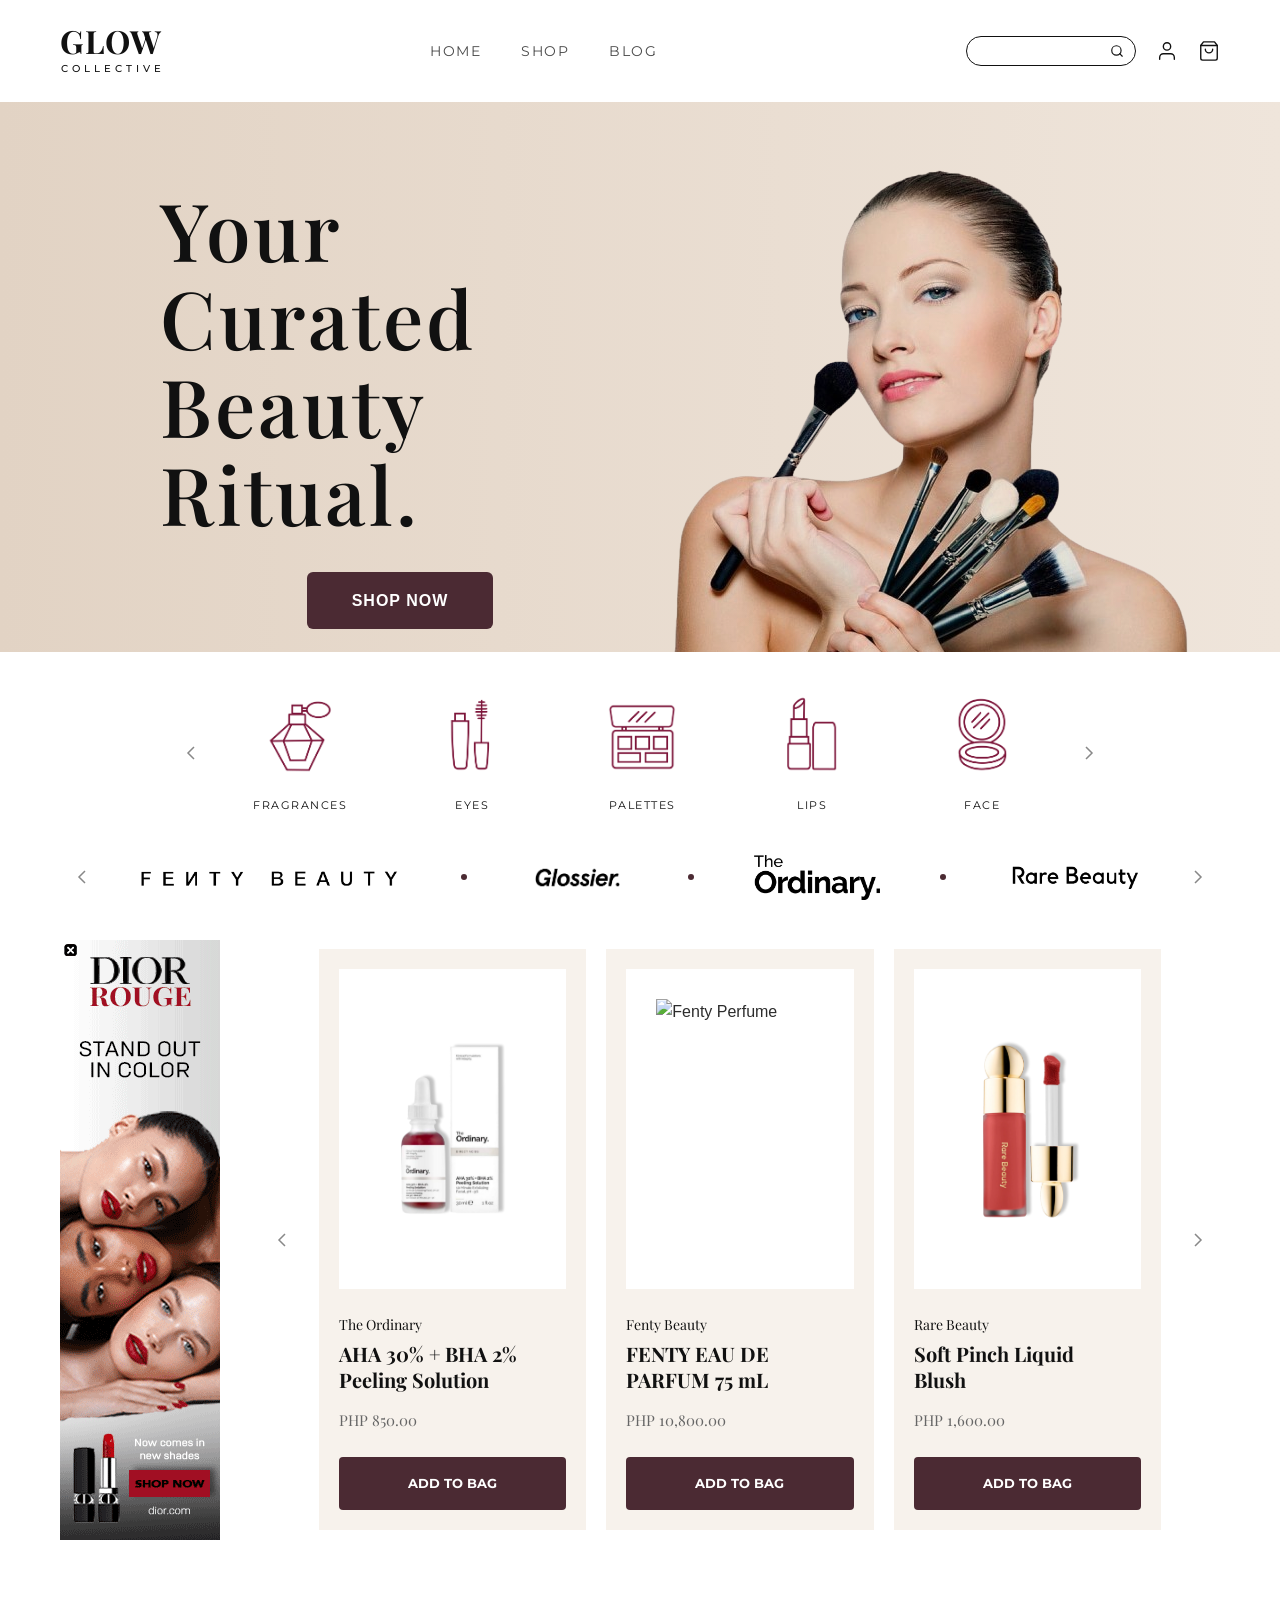
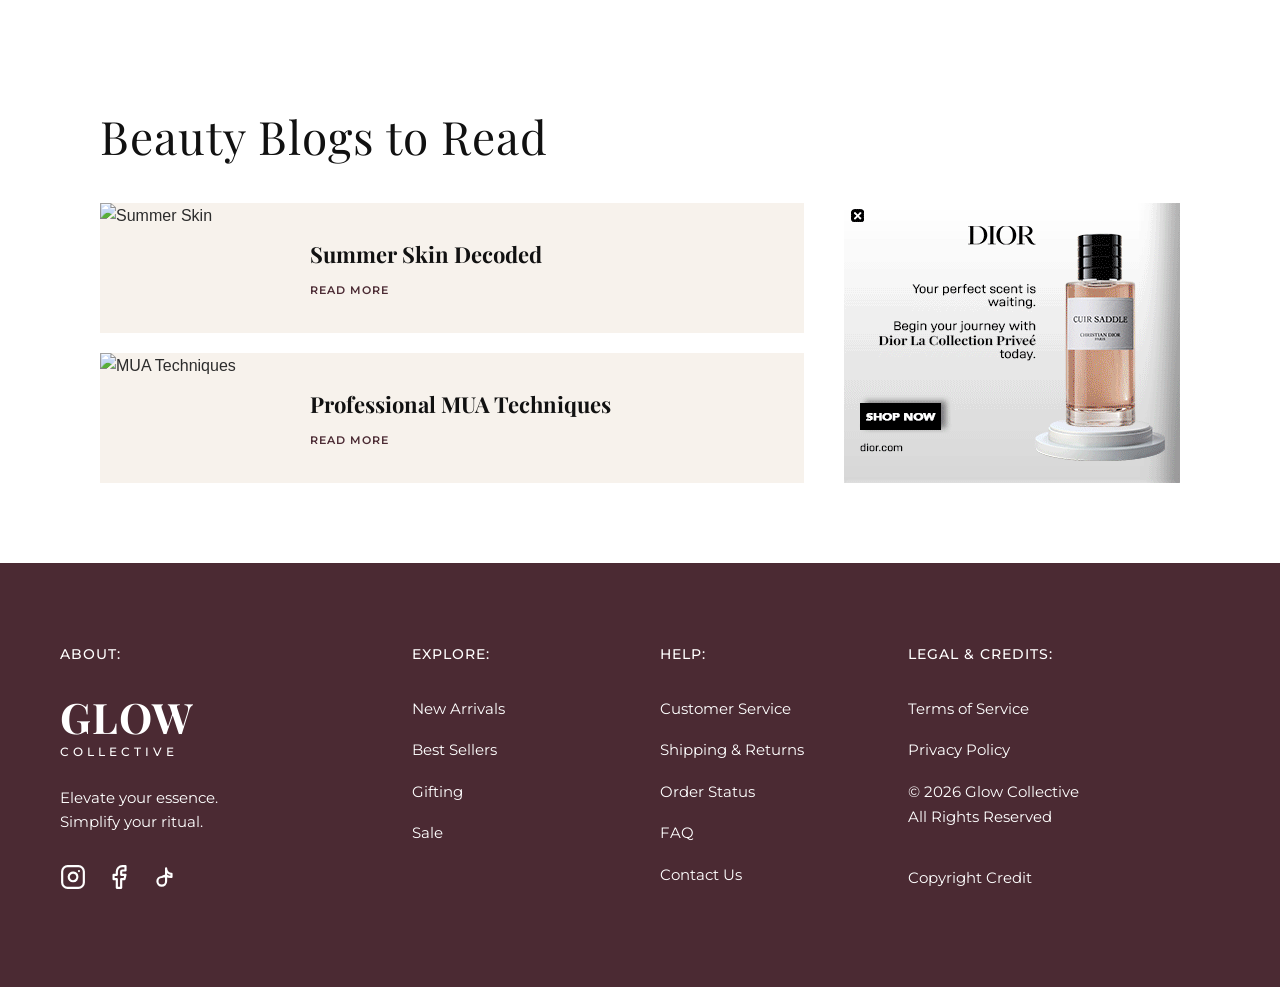
==== commit afd65a69: "put everything in one commit haha" ====
--- a/index.html
+++ b/index.html
@@ -49,39 +49,63 @@
     </section>
 
     <section class="categories">
-        <div class="category-grid">
-            <div class="category-item">
-                <svg class="cat-icon" viewBox="0 0 24 24"><path d="M12 2v4M8 6h8M6 10l-2 8a2 2 0 002 2h12a2 2 0 002-2l-2-8H6z" stroke="currentColor" stroke-width="1.5" fill="none"/></svg>
-                <p class="category-name">FRAGRANCES</p>
-            </div>
-            <div class="category-item">
-                <svg class="cat-icon" viewBox="0 0 24 24"><path d="M7 22v-8c0-2 4-2 4 0v8H7zM15 2v10M12 7h6M12 4h6M12 10h6" stroke="currentColor" stroke-width="1.5" fill="none"/></svg>
-                <p class="category-name">EYES</p>
-            </div>
-            <div class="category-item">
-                <svg class="cat-icon" viewBox="0 0 24 24"><rect x="3" y="10" width="18" height="10" rx="1" stroke="currentColor" stroke-width="1.5" fill="none"/><path d="M5 10l2-6h10l2 6M7 14h2M11 14h2M15 14h2" stroke="currentColor" stroke-width="1.5" fill="none"/></svg>
-                <p class="category-name">PALETTES</p>
-            </div>
-            <div class="category-item">
-                <svg class="cat-icon" viewBox="0 0 24 24"><rect x="8" y="12" width="8" height="10" stroke="currentColor" stroke-width="1.5" fill="none"/><path d="M10 12V7c0-1.5 4-1.5 4 0v5" stroke="currentColor" stroke-width="1.5" fill="none"/></svg>
-                <p class="category-name">LIPS</p>
-            </div>
-            <div class="category-item">
-                <svg class="cat-icon" viewBox="0 0 24 24"><circle cx="12" cy="12" r="8" stroke="currentColor" stroke-width="1.5" fill="none"/><circle cx="12" cy="12" r="6" stroke="currentColor" stroke-width="1" fill="none"/></svg>
-                <p class="category-name">FACE</p>
-            </div>
+        <div class="category-carousel-wrapper">
+            
+            <button class="category-carousel-arrow">
+                <svg viewBox="0 0 24 24" width="24" height="24" stroke="currentColor" stroke-width="1.5" fill="none"><polyline points="15 18 9 12 15 6"></polyline></svg>
+            </button>
+
+            <div class="category-grid">
+                <div class="category-item">
+                    <img src="src/images/fragrances.png" alt="Fragrances Icon" class="cat-icon">
+                    <p class="category-name">FRAGRANCES</p>
+                </div>
+                <div class="category-item">
+                    <img src="src/images/eyes.png" alt="Eyes Icon" class="cat-icon">
+                    <p class="category-name">EYES</p>
+                </div>
+                <div class="category-item">
+                    <img src="src/images/palettes.png" alt="Palettes Icon" class="cat-icon">
+                    <p class="category-name">PALETTES</p>
+                </div>
+                <div class="category-item">
+                    <img src="src/images/lips.png" alt="Lips Icon" class="cat-icon">
+                    <p class="category-name">LIPS</p>
+                </div>
+                <div class="category-item">
+                    <img src="src/images/face.png" alt="Face Icon" class="cat-icon">
+                    <p class="category-name">FACE</p>
+                </div>
+            </div>
+
+            <button class="category-carousel-arrow">
+                <svg viewBox="0 0 24 24" width="24" height="24" stroke="currentColor" stroke-width="1.5" fill="none"><polyline points="9 18 15 12 9 6"></polyline></svg>
+            </button>
+
         </div>
     </section>
 
     <section class="brands">
         <div class="brand-row">
-            <span class="brand-fenty">F E N T Y &nbsp; B E A U T Y</span>
-            <span class="brand-dot"></span>
-            <span class="brand-glossier">Glossier.</span>
-            <span class="brand-dot"></span>
-            <span class="brand-ordinary">The <strong>Ordinary.</strong></span>
-            <span class="brand-dot"></span>
-            <span class="brand-rare">Rare Beauty</span>
+            
+            <button class="brand-carousel-arrow">
+                <svg viewBox="0 0 24 24" width="24" height="24" stroke="currentColor" stroke-width="1.5" fill="none"><polyline points="15 18 9 12 15 6"></polyline></svg>
+            </button>
+            
+            <div class="brand-logos-container">
+                <img src="src/images/Fenty Beauty.png" alt="Fenty Beauty" class="brand-img">
+                <span class="brand-dot"></span>
+                <img src="src/images/glossier-1.png" alt="Glossier" class="brand-img brand-img-glossier">
+                <span class="brand-dot"></span>
+                <img src="src/images/the_ordinary.png" alt="The Ordinary" class="brand-img">
+                <span class="brand-dot"></span>
+                <img src="src/images/rare-beauty.png" alt="Rare Beauty" class="brand-img">
+            </div>
+
+            <button class="brand-carousel-arrow">
+                <svg viewBox="0 0 24 24" width="24" height="24" stroke="currentColor" stroke-width="1.5" fill="none"><polyline points="9 18 15 12 9 6"></polyline></svg>
+            </button>
+            
         </div>
     </section>
 
@@ -89,45 +113,59 @@
         <div class="featured-container">
             
             <div class="ad-banner">
-                <img src="src/images/dior-ad.gif" alt="Dior Stand Out In Color">
-            </div>
-
-            <div class="product-showcase">
-                <div class="product-card">
-                    <div class="product-img-box">
-                        <img src="src/images/ordinary-peeling.jpg" alt="The Ordinary">
+                <a href="https://www.dior.com/en_int/beauty/products/rouge-dior-Y0356009.html" target="_blank" rel="noopener noreferrer">
+                    <img src="src/images/dior-ad.gif" alt="Dior Stand Out In Color">
+                </a>
+            </div>
+
+            <div class="home-carousel-wrapper">
+                
+                <button class="home-carousel-arrow">
+                    <svg viewBox="0 0 24 24" width="24" height="24" stroke="currentColor" stroke-width="1.5" fill="none"><polyline points="15 18 9 12 15 6"></polyline></svg>
+                </button>
+
+                <div class="product-showcase">
+                    <div class="product-card">
+                        <div class="product-img-box">
+                            <img src="src/images/pic1.png" alt="The Ordinary">
+                        </div>
+                        <div class="product-info">
+                            <p class="product-brand">The Ordinary</p>
+                            <h3 class="product-name">AHA 30% + BHA 2%<br>Peeling Solution</h3>
+                            <p class="product-price">PHP 850.00</p>
+                            <a href="#" class="btn-bag">ADD TO BAG</a>
+                        </div>
                     </div>
-                    <div class="product-info">
-                        <p class="product-brand">The Ordinary</p>
-                        <h3 class="product-name">AHA 30% + BHA 2%<br>Peeling Solution</h3>
-                        <p class="product-price">PHP 850.00</p>
-                        <a href="#" class="btn-bag">ADD TO BAG</a>
+
+                    <div class="product-card">
+                        <div class="product-img-box">
+                            <img src="src/images/pic3.png" alt="Fenty Perfume">
+                        </div>
+                        <div class="product-info">
+                            <p class="product-brand">Fenty Beauty</p>
+                            <h3 class="product-name">FENTY EAU DE<br>PARFUM 75 mL</h3>
+                            <p class="product-price">PHP 10,800.00</p>
+                            <a href="#" class="btn-bag">ADD TO BAG</a>
+                        </div>
                     </div>
-                </div>
-
-                <div class="product-card">
-                    <div class="product-img-box">
-                        <img src="src/images/fenty-perfume.jpg" alt="Fenty Perfume">
+
+                    <div class="product-card">
+                        <div class="product-img-box">
+                            <img src="src/images/pic2.png" alt="Rare Beauty Blush">
+                        </div>
+                        <div class="product-info">
+                            <p class="product-brand">Rare Beauty</p>
+                            <h3 class="product-name">Soft Pinch Liquid<br>Blush</h3>
+                            <p class="product-price">PHP 1,600.00</p>
+                            <a href="#" class="btn-bag">ADD TO BAG</a>
+                        </div>
                     </div>
-                    <div class="product-info">
-                        <p class="product-brand">Fenty Beauty</p>
-                        <h3 class="product-name">FENTY EAU DE<br>PARFUM 75 mL</h3>
-                        <p class="product-price">PHP 10,800.00</p>
-                        <a href="#" class="btn-bag">ADD TO BAG</a>
-                    </div>
-                </div>
-
-                <div class="product-card">
-                    <div class="product-img-box">
-                        <img src="src/images/rare-blush.jpeg" alt="Rare Beauty Blush">
-                    </div>
-                    <div class="product-info">
-                        <p class="product-brand">Rare Beauty</p>
-                        <h3 class="product-name">Soft Pinch Liquid<br>Blush</h3>
-                        <p class="product-price">PHP 1,600.00</p>
-                        <a href="#" class="btn-bag">ADD TO BAG</a>
-                    </div>
-                </div>
+                </div>
+
+                <button class="home-carousel-arrow">
+                    <svg viewBox="0 0 24 24" width="24" height="24" stroke="currentColor" stroke-width="1.5" fill="none"><polyline points="9 18 15 12 9 6"></polyline></svg>
+                </button>
+
             </div>
         </div>
     </section>
@@ -139,7 +177,7 @@
                 
                 <div class="blog-list">
                     <article class="blog-card-horizontal">
-                        <img src="https://images.unsplash.com/photo-1614159102369-effd79eadadd?crop=entropy&cs=tinysrgb&fit=max&fm=jpg&ixid=M3w3Nzg4Nzd8MHwxfHNlYXJjaHwxfHxza2luY2FyZSUyMHJvdXRpbmUlMjBiZWF1dHl8ZW58MXx8fHwxNzczNTQ4MTg5fDA&ixlib=rb-4.1.0&q=80&w=500" alt="Summer Skin" class="blog-img">
+                        <img src="src/images/woman1.png" alt="Summer Skin" class="blog-img">
                         <div class="blog-info">
                             <h3 class="blog-title">Summer Skin Decoded</h3>
                             <a href="src/pages/blog.html" class="read-more">READ MORE</a>
@@ -147,7 +185,7 @@
                     </article>
 
                     <article class="blog-card-horizontal">
-                        <img src="https://images.unsplash.com/photo-1600637070413-0798fafbb6c7?crop=entropy&cs=tinysrgb&fit=max&fm=jpg&ixid=M3w3Nzg4Nzd8MHwxfHNlYXJjaHwxfHxwcm9mZXNzaW9uYWwlMjBtYWtldXAlMjBhcnRpc3R8ZW58MXx8fHwxNzczNTQ4MTg5fDA&ixlib=rb-4.1.0&q=80&w=500" alt="MUA Techniques" class="blog-img">
+                        <img src="src/images/woman2.png" alt="MUA Techniques" class="blog-img">
                         <div class="blog-info">
                             <h3 class="blog-title">Professional MUA Techniques</h3>
                             <a href="src/pages/blog.html" class="read-more">READ MORE</a>
@@ -156,7 +194,9 @@
                 </div>
 
                 <div class="blog-ad">
-                    <img src="src/images/dior-ad-square.gif" alt="Dior Ad">
+                    <a href="https://www.dior.com/en_int/beauty/fragrance/discover-the-collection.html#fragrances" target="_blank" rel="noopener noreferrer">
+                        <img src="src/images/dior-ad-square.gif" alt="Dior Ad">
+                    </a>
                 </div>
                 
             </div>
--- a/src/css/style.css
+++ b/src/css/style.css
@@ -143,6 +143,7 @@
     display: flex;
     flex-direction: column;
     align-items: center; 
+    margin-left: 100px;
 }
 
 .hero-content h1 {
@@ -205,6 +206,31 @@
     padding: 40px 60px 20px;
 }
 
+.category-carousel-wrapper {
+    display: flex;
+    align-items: center;
+    justify-content: center;
+    gap: 40px; 
+    max-width: 1200px;
+    margin: 0 auto;
+}
+
+.category-carousel-arrow {
+    background: none;
+    border: none;
+    cursor: pointer;
+    color: #888888;
+    padding: 10px;
+    transition: color 0.3s;
+    display: flex;
+    align-items: center;
+    flex-shrink: 0;
+}
+
+.category-carousel-arrow:hover {
+    color: #111111;
+}
+
 .category-grid {
     display: flex;
     justify-content: center;
@@ -217,9 +243,11 @@
 }
 
 .cat-icon {
-    width: 45px;
-    height: 45px;
-    margin-bottom: 10px;
+    width: 90px;
+    height: 90px;
+    margin: 0 auto 15px auto; 
+    object-fit: contain;
+    display: block;
 }
 
 .category-name {
@@ -236,9 +264,44 @@
 
 .brand-row {
     display: flex;
+    justify-content: space-between; 
+    align-items: center;
+    max-width: 1200px;
+    margin: 0 auto;
+}
+
+.brand-logos-container {
+    display: flex;
+    align-items: center;
     justify-content: center;
-    align-items: center;
-    gap: 25px;
+    gap: 60px; 
+    flex: 1;
+}
+
+.brand-carousel-arrow {
+    background: none;
+    border: none;
+    cursor: pointer;
+    color: #888888;
+    padding: 10px;
+    transition: color 0.3s;
+    display: flex;
+    align-items: center;
+    flex-shrink: 0;
+}
+
+.brand-carousel-arrow:hover {
+    color: #111111;
+}
+
+.brand-img {
+    max-height: 45px; 
+    width: auto;
+    object-fit: contain;
+}
+
+.brand-img-glossier {
+    max-height: 35px; 
 }
 
 .brand-dot {
@@ -246,31 +309,6 @@
     height: 6px;
     background-color: #4B2A33;
     border-radius: 50%;
-}
-
-.brand-fenty {
-    font-family: 'Montserrat', sans-serif;
-    letter-spacing: 3px;
-    font-size: 14px;
-    font-weight: 500;
-}
-
-.brand-glossier {
-    font-family: 'Playfair Display', serif;
-    font-style: italic;
-    font-weight: 700;
-    font-size: 24px;
-}
-
-.brand-ordinary {
-    font-family: 'Montserrat', sans-serif;
-    font-size: 16px;
-}
-
-.brand-rare {
-    font-family: 'Montserrat', sans-serif;
-    font-size: 18px;
-    font-weight: 500;
 }
 
 /* =========================================
@@ -283,90 +321,119 @@
 
 .featured-container {
     display: flex;
-    gap: 25px;
+    gap: 40px; 
     max-width: 1200px;
     margin: 0 auto;
+    align-items: stretch; 
 }
 
 .ad-banner {
-    flex: 0 0 160px; /* Locks the side ad width */
+    flex: 0 0 160px; 
+}
+
+.ad-banner a {
+    display: block;
 }
 
 .ad-banner img {
-    width: 160px;       /* 160x600 Ad Size */
+    width: 160px;       
     height: 600px;      
     object-fit: cover;  
     display: block;
 }
 
-.product-showcase {
-    flex: 1; 
+.home-carousel-wrapper {
+    display: flex;
+    align-items: center;
+    gap: 15px; 
+    flex: 1;
+}
+
+.home-carousel-arrow {
+    background: none;
+    border: none;
+    cursor: pointer;
+    color: #888888;
+    padding: 10px;
+    transition: color 0.3s;
+    display: flex;
+    align-items: center;
+    flex-shrink: 0;
+}
+
+.home-carousel-arrow:hover {
+    color: #111111;
+}
+
+.featured-section .product-showcase {
     display: grid;
     grid-template-columns: repeat(3, 1fr);
     gap: 20px;
-}
-
-.product-card {
+    flex: 1;
+}
+
+.featured-section .product-card {
     background-color: #F7F2EC; 
-    padding: 15px;
+    padding: 20px; 
     display: flex;
     flex-direction: column;
 }
 
-.product-img-box {
+.featured-section .product-img-box {
     background-color: #FFFFFF;
-    height: 250px;
-    padding: 20px;
+    height: 320px; 
+    padding: 30px;
     display: flex;
     justify-content: center;
     align-items: center;
 }
 
-.product-img-box img {
-    max-width: 100%;
-    max-height: 100%;
-    object-fit: contain;
+.featured-section .product-img-box img {
+    width: 100%;
+    height: 100%;
+    object-fit: contain; 
     mix-blend-mode: multiply; 
-}
-
-.product-info {
-    padding-top: 20px;
+    display: block;
+}
+
+.featured-section .product-info {
+    padding-top: 25px;
     display: flex;
     flex-direction: column;
     flex-grow: 1;
 }
 
-.product-brand {
-    font-family: 'Playfair Display', serif;
-    font-size: 13px;
+.featured-section .product-brand {
+    font-family: 'Playfair Display', serif;
+    font-size: 14px; 
     color: #111111;
     margin-bottom: 5px;
 }
 
-.product-name {
-    font-family: 'Playfair Display', serif;
-    font-size: 15px;
+.featured-section .product-name {
+    font-family: 'Playfair Display', serif;
+    font-size: 20px; 
     font-weight: 700;
     line-height: 1.3;
     color: #111111;
     margin-bottom: 15px;
 }
 
-.product-price {
-    font-family: 'Playfair Display', serif;
-    font-size: 13px;
+.featured-section .product-price {
+    font-family: 'Playfair Display', serif;
+    font-size: 15px; 
     color: #666666;
     margin-bottom: 25px;
     flex-grow: 1; 
 }
 
-.btn-bag {
+.featured-section .btn-bag {
     background-color: #4B2A33;
     color: #FFFFFF;
     text-align: center;
-    padding: 14px;
-    font-family: 'Montserrat', sans-serif;
-    font-size: 12px;
+    padding: 16px; 
+    font-family: 'Montserrat', sans-serif;
+    font-size: 13px; 
     font-weight: 700;
     border-radius: 4px;
     text-decoration: none;
@@ -374,7 +441,7 @@
     transition: background-color 0.3s ease;
 }
 
-.btn-bag:hover {
+.featured-section .btn-bag:hover {
     background-color: #2F191F;
 }
 
@@ -459,13 +526,17 @@
 }
 
 .blog-ad {
-    flex: 0 0 336px; /* Locks container width */
+    flex: 0 0 336px; 
     display: flex;
     justify-content: flex-end;
 }
 
+.blog-ad a {
+    display: block;
+}
+
 .blog-ad img {
-    width: 336px;       /* 336x280 Ad Size */
+    width: 336px;       
     height: 280px;      
     object-fit: cover;
     background-color: #EEEEEE;
@@ -622,6 +693,51 @@
     display: flex;
     flex-direction: column;
     flex-grow: 1;
+    text-align: left;
+}
+
+.blog-product-info .product-brand {
+    font-family: 'Playfair Display', serif;
+    font-size: 13px; 
+    color: #555555;
+    margin-bottom: 6px;
+}
+
+.blog-product-info .product-name {
+    font-family: 'Playfair Display', serif;
+    font-size: 16px; 
+    font-weight: 700;
+    line-height: 1.3;
+    color: #111111;
+    margin-bottom: 12px;
+}
+
+.blog-product-info .product-price {
+    font-family: 'Playfair Display', serif;
+    font-size: 14px; 
+    color: #777777;
+    margin-bottom: 25px;
+    flex-grow: 1; 
+}
+
+.blog-product-info .btn-bag {
+    background-color: #4B2A33;
+    color: #FFFFFF;
+    text-align: center;
+    padding: 14px; 
+    font-family: 'Montserrat', sans-serif;
+    font-size: 12px; 
+    font-weight: 700;
+    border-radius: 4px;
+    text-decoration: none;
+    text-transform: uppercase;
+    transition: background-color 0.3s ease;
+    display: block;
+    width: 100%;
+}
+
+.blog-product-info .btn-bag:hover {
+    background-color: #2F191F;
 }
 
 .blog-wide-ad-section {
@@ -661,14 +777,14 @@
 }
 
 .shop-top-ad {
-    width: 468px;       
-    max-width: 100%;    
+    width: 728px;       
+    max-width: 100%; 
     margin: 30px auto 40px auto; 
 }
 
 .shop-top-ad img {
     width: 100%;
-    height: 60px;       /* 468x60 Ad Size */
+    height: 90px;       
     object-fit: cover;  
     display: block;
 }
@@ -747,9 +863,148 @@
 }
 
 .shop-content {
-    padding: 0 60px 60px 60px;
+    padding: 0 60px 0 60px;
     max-width: 1200px;
     margin: 0 auto;
+}
+
+.brand-section {
+    background-color: #FFFFFF;
+    padding: 60px; 
+    margin-bottom: 40px;
+}
+
+.brand-section h2 {
+    font-family: 'Playfair Display', serif;
+    font-size: 32px;
+    font-weight: 400;
+    color: #111111;
+    margin-bottom: 35px;
+    text-transform: uppercase;
+    letter-spacing: 2px;
+}
+
+.shop-carousel-wrapper {
+    display: flex;
+    align-items: center;
+    gap: 15px; 
+}
+
+.shop-carousel-arrow {
+    background: none;
+    border: none;
+    cursor: pointer;
+    color: #888888;
+    padding: 10px;
+    transition: color 0.3s;
+    display: flex;
+    align-items: center;
+    flex-shrink: 0;
+}
+
+.shop-carousel-arrow:hover {
+    color: #111111;
+}
+
+.shop-content .product-showcase {
+    display: grid; 
+    grid-template-columns: repeat(4, 1fr); 
+    gap: 30px;
+    flex: 1; 
+}
+
+.shop-content .product-card {
+    background-color: #FFFFFF; 
+    padding: 0; 
+    display: flex;
+    flex-direction: column;
+}
+
+.shop-content .product-img-box {
+    background-color: #E6E6E6; 
+    height: 280px; 
+    padding: 30px;
+    display: flex;
+    justify-content: center;
+    align-items: center;
+}
+
+.shop-content .product-img-box img {
+    width: 100%;
+    height: 100%;
+    object-fit: contain; 
+    mix-blend-mode: multiply; 
+    display: block;
+}
+
+.shop-content .product-info {
+    padding-top: 20px;
+    display: flex;
+    flex-direction: column;
+    flex-grow: 1;
+    text-align: left;
+}
+
+.shop-content .product-name {
+    font-family: 'Playfair Display', serif;
+    font-size: 16px; 
+    font-weight: 700;
+    line-height: 1.3;
+    color: #111111;
+    margin-bottom: 12px;
+}
+
+.shop-content .product-price {
+    font-family: 'Playfair Display', serif;
+    font-size: 14px; 
+    color: #777777;
+    margin-bottom: 25px;
+    flex-grow: 1; 
+}
+
+.shop-content .btn-bag {
+    background-color: #4B2A33;
+    color: #FFFFFF;
+    text-align: center;
+    padding: 14px; 
+    font-family: 'Montserrat', sans-serif;
+    font-size: 12px; 
+    font-weight: 700;
+    border-radius: 4px;
+    text-decoration: none;
+    text-transform: uppercase;
+    transition: background-color 0.3s ease;
+    width: 100%;
+}
+
+.shop-content .btn-bag:hover {
+    background-color: #2F191F;
+}
+
+/* NEW: Load More Button Styles */
+.load-more-container {
+    display: flex;
+    justify-content: center;
+    margin-top: 10px;
+    margin-bottom: 80px;
+}
+
+.btn-load-more {
+    background-color: #4B2A33;
+    color: #FFFFFF;
+    font-family: 'Montserrat', sans-serif;
+    font-size: 14px;
+    font-weight: 700;
+    padding: 16px 40px;
+    text-transform: uppercase;
+    text-decoration: none;
+    border-radius: 4px;
+    letter-spacing: 1px;
+    transition: background-color 0.3s ease;
+}
+
+.btn-load-more:hover {
+    background-color: #2F191F;
 }
 
 /* =========================================
@@ -859,11 +1114,16 @@
     .hero-content { padding-right: 0; margin-bottom: 30px; }
     .hero-content h1 { font-size: 48px; }
     
+    .hero-text-wrapper { margin-left: 0; } 
+    
     .category-grid { flex-wrap: wrap; gap: 30px; }
     .brand-row { flex-wrap: wrap; gap: 30px; }
     
     .featured-container, .blog-container { flex-direction: column; }
-    .product-showcase { grid-template-columns: 1fr; }
+    
+    /* Make the grids 2 columns on tablets */
+    .product-showcase, .shop-content .product-showcase { grid-template-columns: 1fr 1fr; }
+    
     .ad-banner, .blog-ad { flex: 0 0 auto; }
     .blog-card-horizontal { flex-direction: column; height: auto; }
     .blog-img { width: 100%; height: 200px; }
@@ -883,8 +1143,16 @@
     .shop-filters-container { padding: 0 20px; }
     .filter-row { flex-direction: column; gap: 15px; align-items: flex-start; }
     .filter-links { flex-wrap: wrap; }
+    .brand-section { padding: 30px; }
+
+    /* Hide the shop arrows on smaller screens */
+    .shop-carousel-arrow, .home-carousel-arrow, .category-carousel-arrow, .brand-carousel-arrow { display: none; }
+    .brand-logos-container { flex-wrap: wrap; gap: 30px; }
 }
 
 @media (max-width: 600px) {
     .footer-content { grid-template-columns: 1fr; }
+    /* Stacks to 1 column on phones */
+    .product-showcase, .shop-content .product-showcase { grid-template-columns: 1fr; }
+    .brand-section { padding: 20px; }
 }
